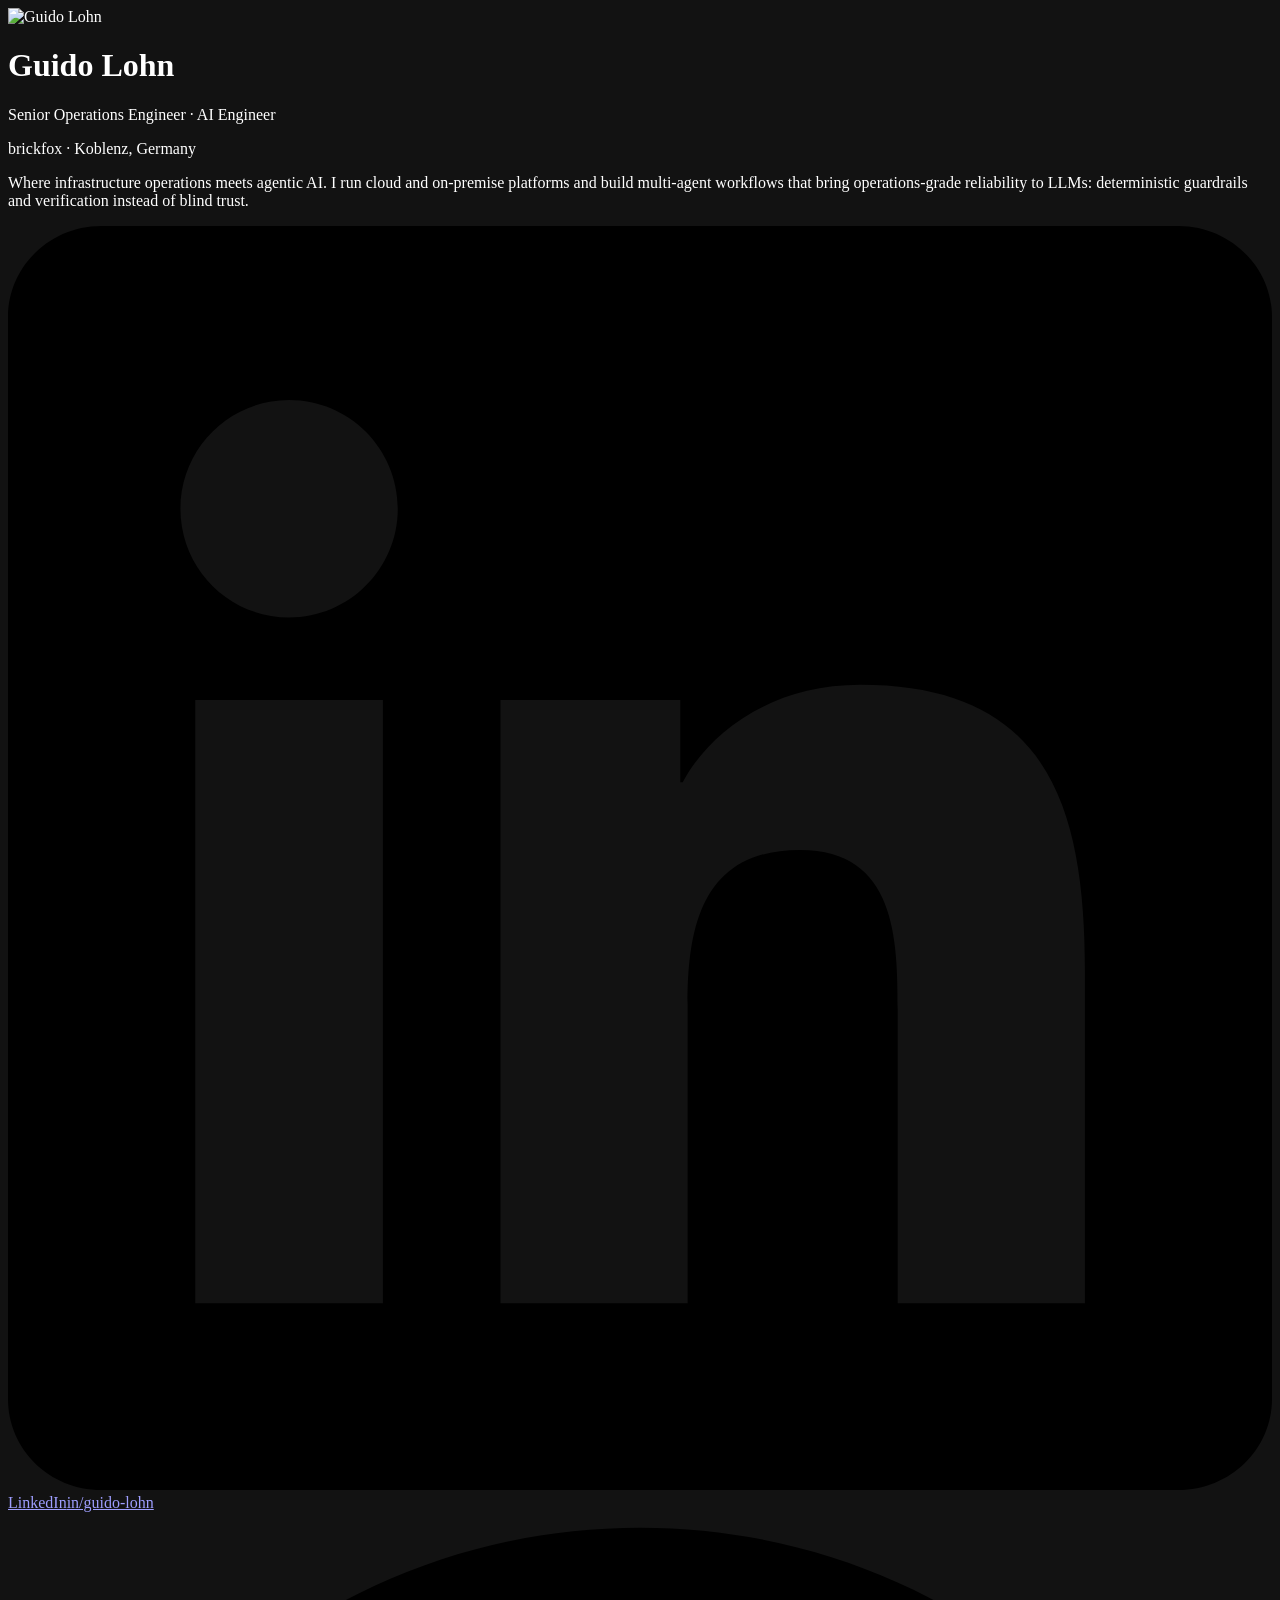
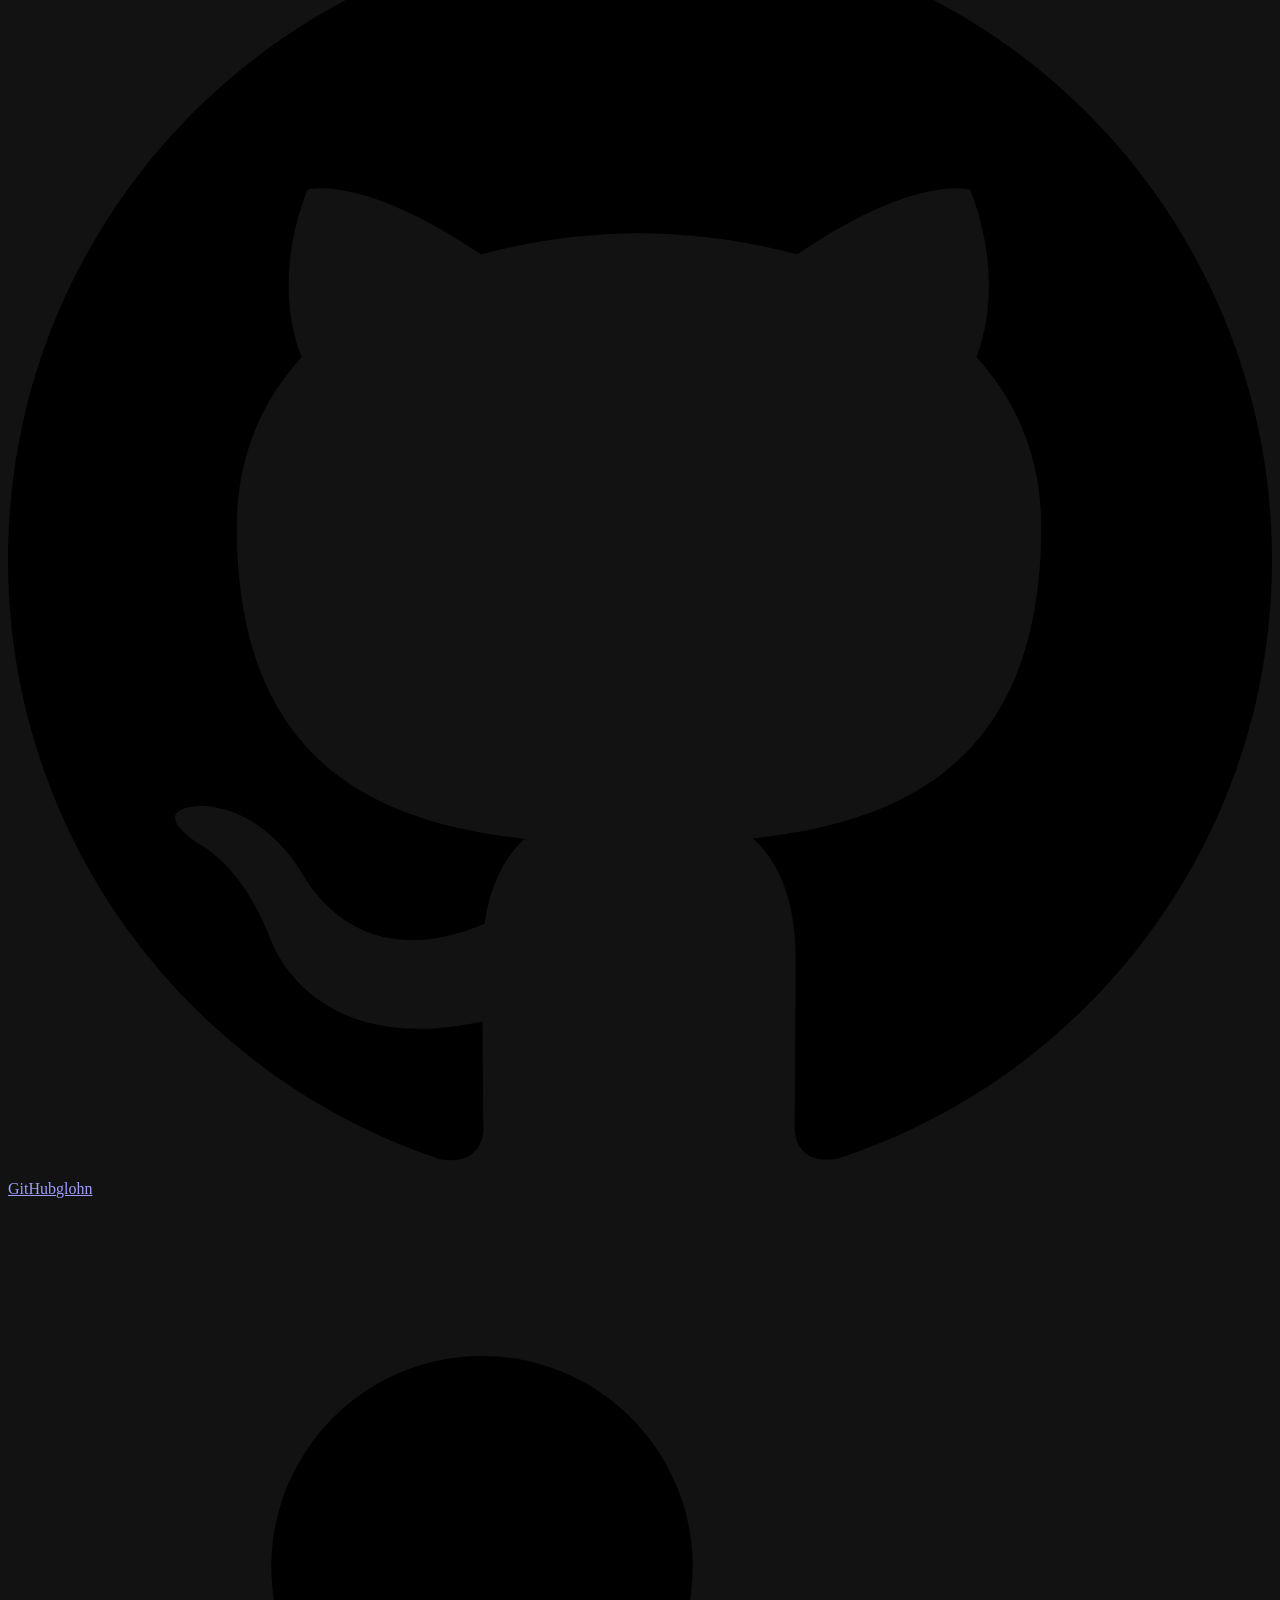
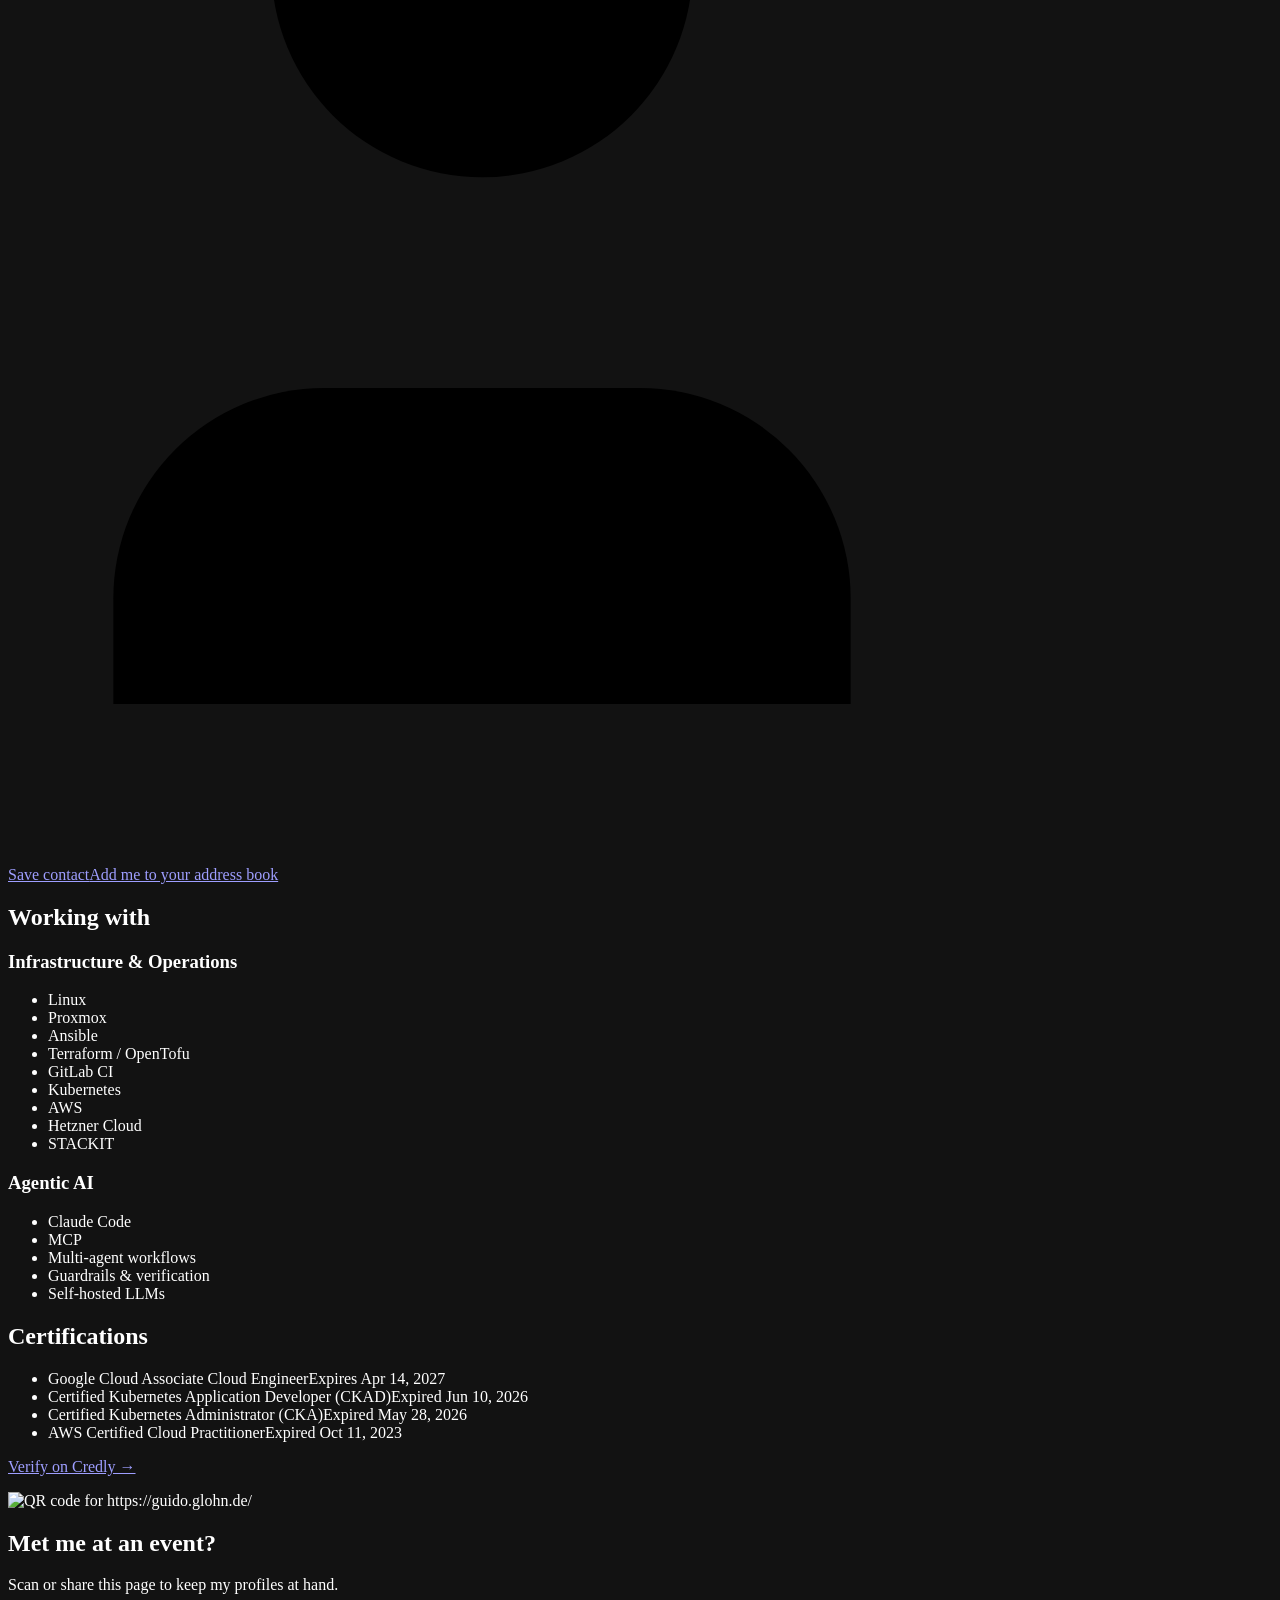
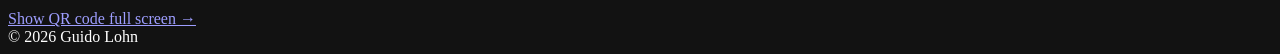
==== site/index.html @ 2ed08987 "Capitalize the 'Infrastructure & Operations' group label" ====
<!DOCTYPE html>
<html lang="en">
<head>
<meta charset="utf-8">
<meta name="viewport" content="width=device-width, initial-scale=1">
<title>Guido Lohn — Senior Operations Engineer · AI Engineer</title>
<meta name="description" content="Guido Lohn, Senior Operations Engineer and AI Engineer at brickfox, Koblenz, Germany. Infrastructure operations meets agentic AI: cloud and on-premise platforms, multi-agent workflows with deterministic guardrails.">
<link rel="canonical" href="https://guido.glohn.de/">
<meta name="color-scheme" content="dark">
<meta name="theme-color" content="#0b0c10">
<meta property="og:type" content="profile">
<meta property="og:url" content="https://guido.glohn.de/">
<meta property="og:title" content="Guido Lohn — Senior Operations Engineer · AI Engineer">
<meta property="og:description" content="Infrastructure operations meets agentic AI. LinkedIn, GitHub and contact card in one place.">
<meta property="og:image" content="https://guido.glohn.de/assets/og-card.png">
<meta property="og:image:width" content="1200">
<meta property="og:image:height" content="630">
<meta name="twitter:card" content="summary_large_image">
<link rel="icon" href="/assets/favicon.svg" type="image/svg+xml">
<link rel="apple-touch-icon" href="/assets/apple-touch-icon.png">
<link rel="stylesheet" href="/assets/site.css">
<script src="/assets/certs.js" defer></script>
<script type="application/ld+json">
{
  "@context": "https://schema.org",
  "@type": "ProfilePage",
  "mainEntity": {
    "@type": "Person",
    "@id": "https://guido.glohn.de/#person",
    "name": "Guido Lohn",
    "url": "https://guido.glohn.de/",
    "image": "https://guido.glohn.de/assets/profile.jpg",
    "jobTitle": ["Senior Operations Engineer", "AI Engineer"],
    "worksFor": { "@type": "Organization", "name": "brickfox", "legalName": "brickfox GmbH" },
    "homeLocation": { "@type": "Place", "name": "Koblenz, Germany" },
    "knowsAbout": ["Linux", "Proxmox", "Ansible", "Terraform", "OpenTofu", "GitLab CI", "Kubernetes", "AWS", "Hetzner Cloud", "STACKIT", "Claude Code", "Model Context Protocol", "Multi-agent workflows", "LLM guardrails and verification", "Self-hosted LLMs"],
    "sameAs": [
      "https://www.linkedin.com/in/guido-lohn",
      "https://github.com/glohn",
      "https://www.credly.com/users/guido-lohn"
    ]
  }
}
</script>
</head>
<body>
<main>
  <header class="intro">
    <img class="avatar" src="/assets/profile.jpg" alt="Guido Lohn" width="112" height="112">
    <h1>Guido Lohn</h1>
    <p class="role"><span>Senior Operations Engineer</span> · <span>AI Engineer</span></p>
    <p class="place">brickfox · Koblenz, Germany</p>
    <p class="pitch">Where infrastructure operations meets agentic AI. I run cloud and on-premise platforms and build multi-agent workflows that bring operations-grade reliability to LLMs: deterministic guardrails and verification instead of blind trust.</p>
  </header>

  <nav class="links" aria-label="Profiles and contact">
    <a class="link linkedin" href="https://www.linkedin.com/in/guido-lohn">
      <svg class="icon icon-brand" viewBox="0 0 24 24" aria-hidden="true"><path d="M20.447 20.452h-3.554v-5.569c0-1.328-.027-3.037-1.852-3.037-1.853 0-2.136 1.445-2.136 2.939v5.667H9.351V9h3.414v1.561h.046c.477-.9 1.637-1.85 3.37-1.85 3.601 0 4.267 2.37 4.267 5.455v6.286zM5.337 7.433c-1.144 0-2.063-.926-2.063-2.065 0-1.138.92-2.063 2.063-2.063 1.14 0 2.064.925 2.064 2.063 0 1.139-.925 2.065-2.064 2.065zm1.782 13.019H3.555V9h3.564v11.452zM22.225 0H1.771C.792 0 0 .774 0 1.729v20.542C0 23.227.792 24 1.771 24h20.451C23.2 24 24 23.227 24 22.271V1.729C24 .774 23.2 0 22.222 0h.003z"/></svg>
      <span><span class="label">LinkedIn</span><span class="sub">in/guido-lohn</span></span>
    </a>
    <a class="link github" href="https://github.com/glohn">
      <svg class="icon icon-brand" viewBox="0 0 24 24" aria-hidden="true"><path d="M12 .297c-6.63 0-12 5.373-12 12 0 5.303 3.438 9.8 8.205 11.385.6.113.82-.258.82-.577 0-.285-.01-1.04-.015-2.04-3.338.724-4.042-1.61-4.042-1.61C4.422 18.07 3.633 17.7 3.633 17.7c-1.087-.744.084-.729.084-.729 1.205.084 1.838 1.236 1.838 1.236 1.07 1.835 2.809 1.305 3.495.998.108-.776.417-1.305.76-1.605-2.665-.3-5.466-1.332-5.466-5.93 0-1.31.465-2.38 1.235-3.22-.135-.303-.54-1.523.105-3.176 0 0 1.005-.322 3.3 1.23.96-.267 1.98-.399 3-.405 1.02.006 2.04.138 3 .405 2.28-1.552 3.285-1.23 3.285-1.23.645 1.653.24 2.873.12 3.176.765.84 1.23 1.91 1.23 3.22 0 4.61-2.805 5.625-5.475 5.92.42.36.81 1.096.81 2.22 0 1.606-.015 2.896-.015 3.286 0 .315.21.69.825.57C20.565 22.092 24 17.592 24 12.297c0-6.627-5.373-12-12-12"/></svg>
      <span><span class="label">GitHub</span><span class="sub">glohn</span></span>
    </a>
    <a class="link primary" href="/guido-lohn.vcf">
      <svg class="icon icon-line" viewBox="0 0 24 24" aria-hidden="true"><path d="M16 21v-2a4 4 0 0 0-4-4H6a4 4 0 0 0-4 4v2"/><circle cx="9" cy="7" r="4"/><path d="M19 8v6M22 11h-6"/></svg>
      <span><span class="label">Save contact</span><span class="sub">Add me to your address book</span></span>
    </a>
  </nav>

  <section aria-labelledby="stack">
    <h2 id="stack">Working with</h2>
    <h3 class="group">Infrastructure &amp; Operations</h3>
    <ul class="chips">
      <li>Linux</li><li>Proxmox</li><li>Ansible</li><li>Terraform / OpenTofu</li><li>GitLab CI</li><li>Kubernetes</li><li>AWS</li><li>Hetzner Cloud</li><li>STACKIT</li>
    </ul>
    <h3 class="group">Agentic AI</h3>
    <ul class="chips">
      <li>Claude Code</li><li>MCP</li><li>Multi-agent workflows</li><li>Guardrails &amp; verification</li><li>Self-hosted LLMs</li>
    </ul>
  </section>

  <section aria-labelledby="certs">
    <h2 id="certs">Certifications</h2>
    <ul class="certs">
      <li><span>Google Cloud Associate Cloud Engineer</span><span class="when valid">Expires <time datetime="2027-04-14">Apr 14, 2027</time></span></li>
      <li><span>Certified Kubernetes Application Developer (CKAD)</span><span class="when">Expired <time datetime="2026-06-10">Jun 10, 2026</time></span></li>
      <li><span>Certified Kubernetes Administrator (CKA)</span><span class="when">Expired <time datetime="2026-05-28">May 28, 2026</time></span></li>
      <li><span>AWS Certified Cloud Practitioner</span><span class="when">Expired <time datetime="2023-10-11">Oct 11, 2023</time></span></li>
    </ul>
    <p class="verify"><a href="https://www.credly.com/users/guido-lohn">Verify on Credly →</a></p>
  </section>

  <section class="share" aria-labelledby="share">
    <img src="/assets/qr.svg" alt="QR code for https://guido.glohn.de/" width="112" height="112">
    <div>
      <h2 id="share">Met me at an event?</h2>
      <p>Scan or share this page to keep my profiles at hand.</p>
      <a href="/qr/">Show QR code full screen →</a>
    </div>
  </section>
</main>

<footer>© 2026 Guido Lohn</footer>
</body>
</html>
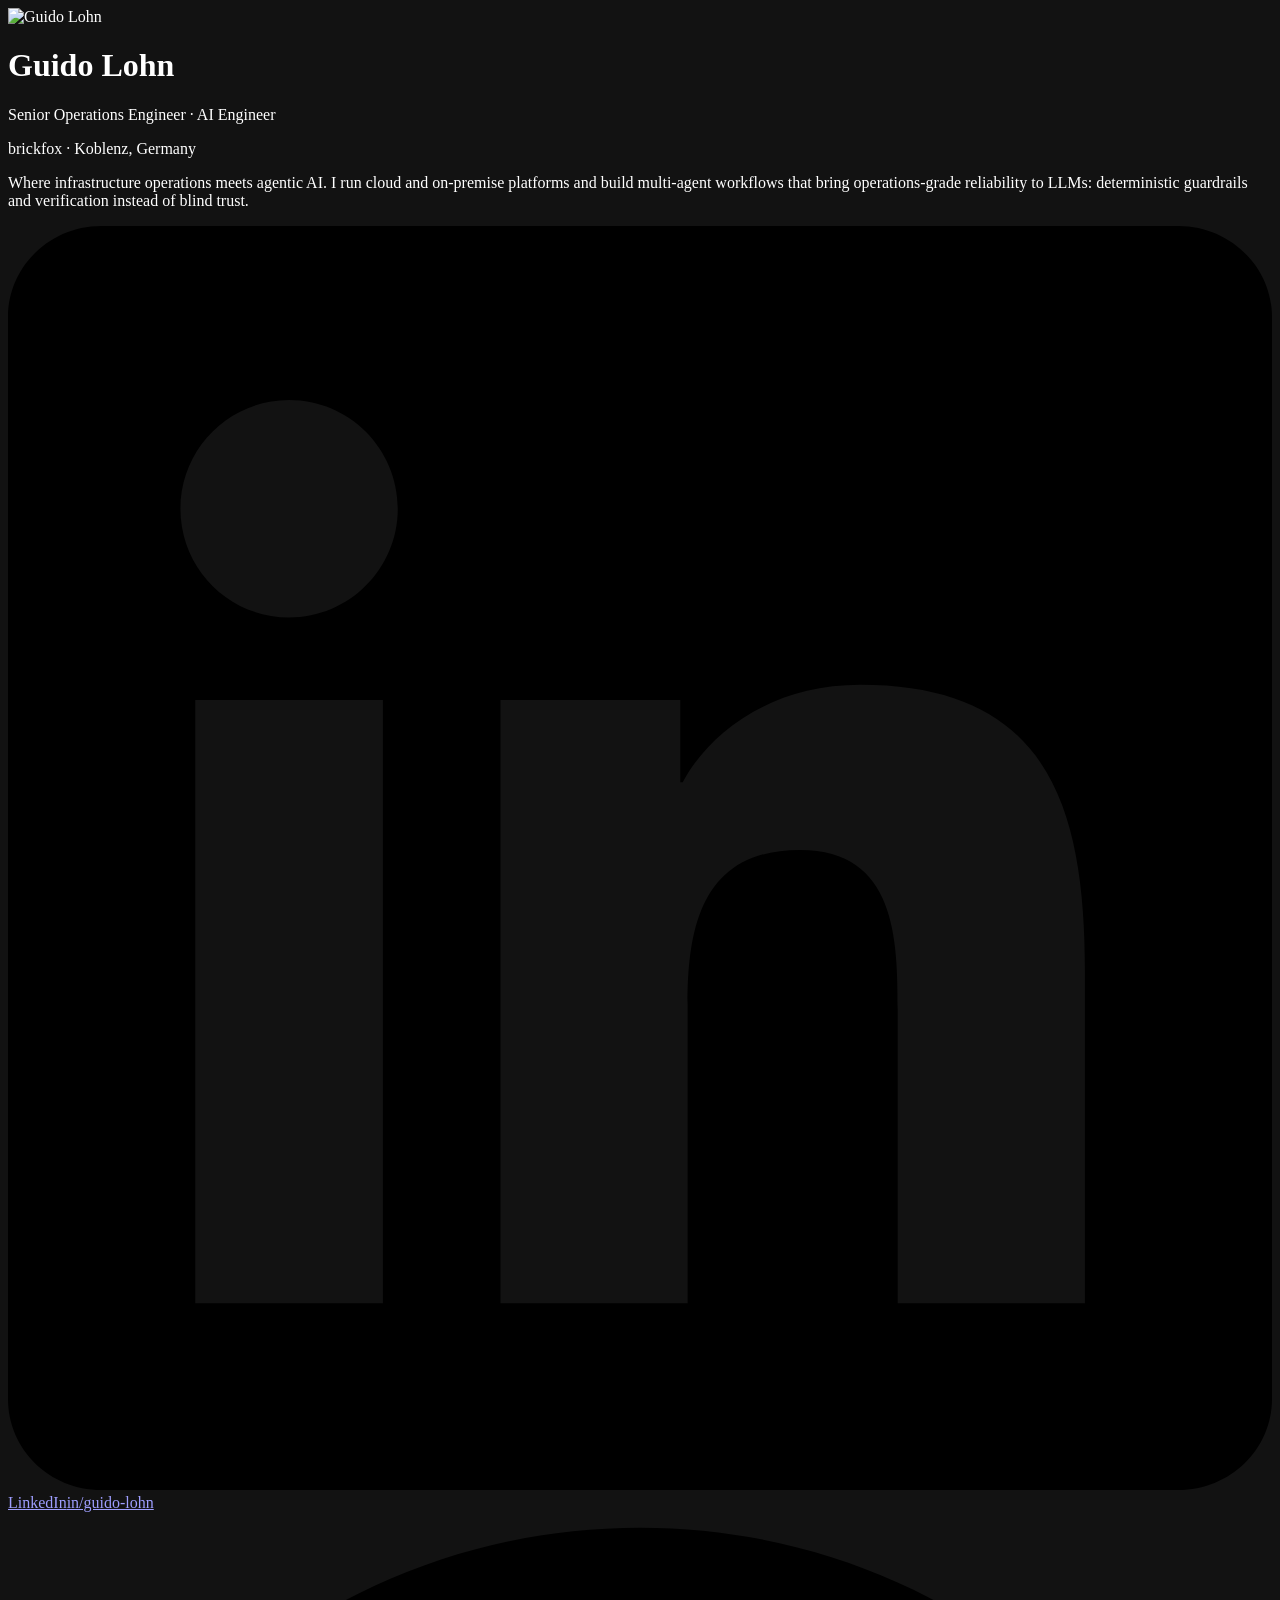
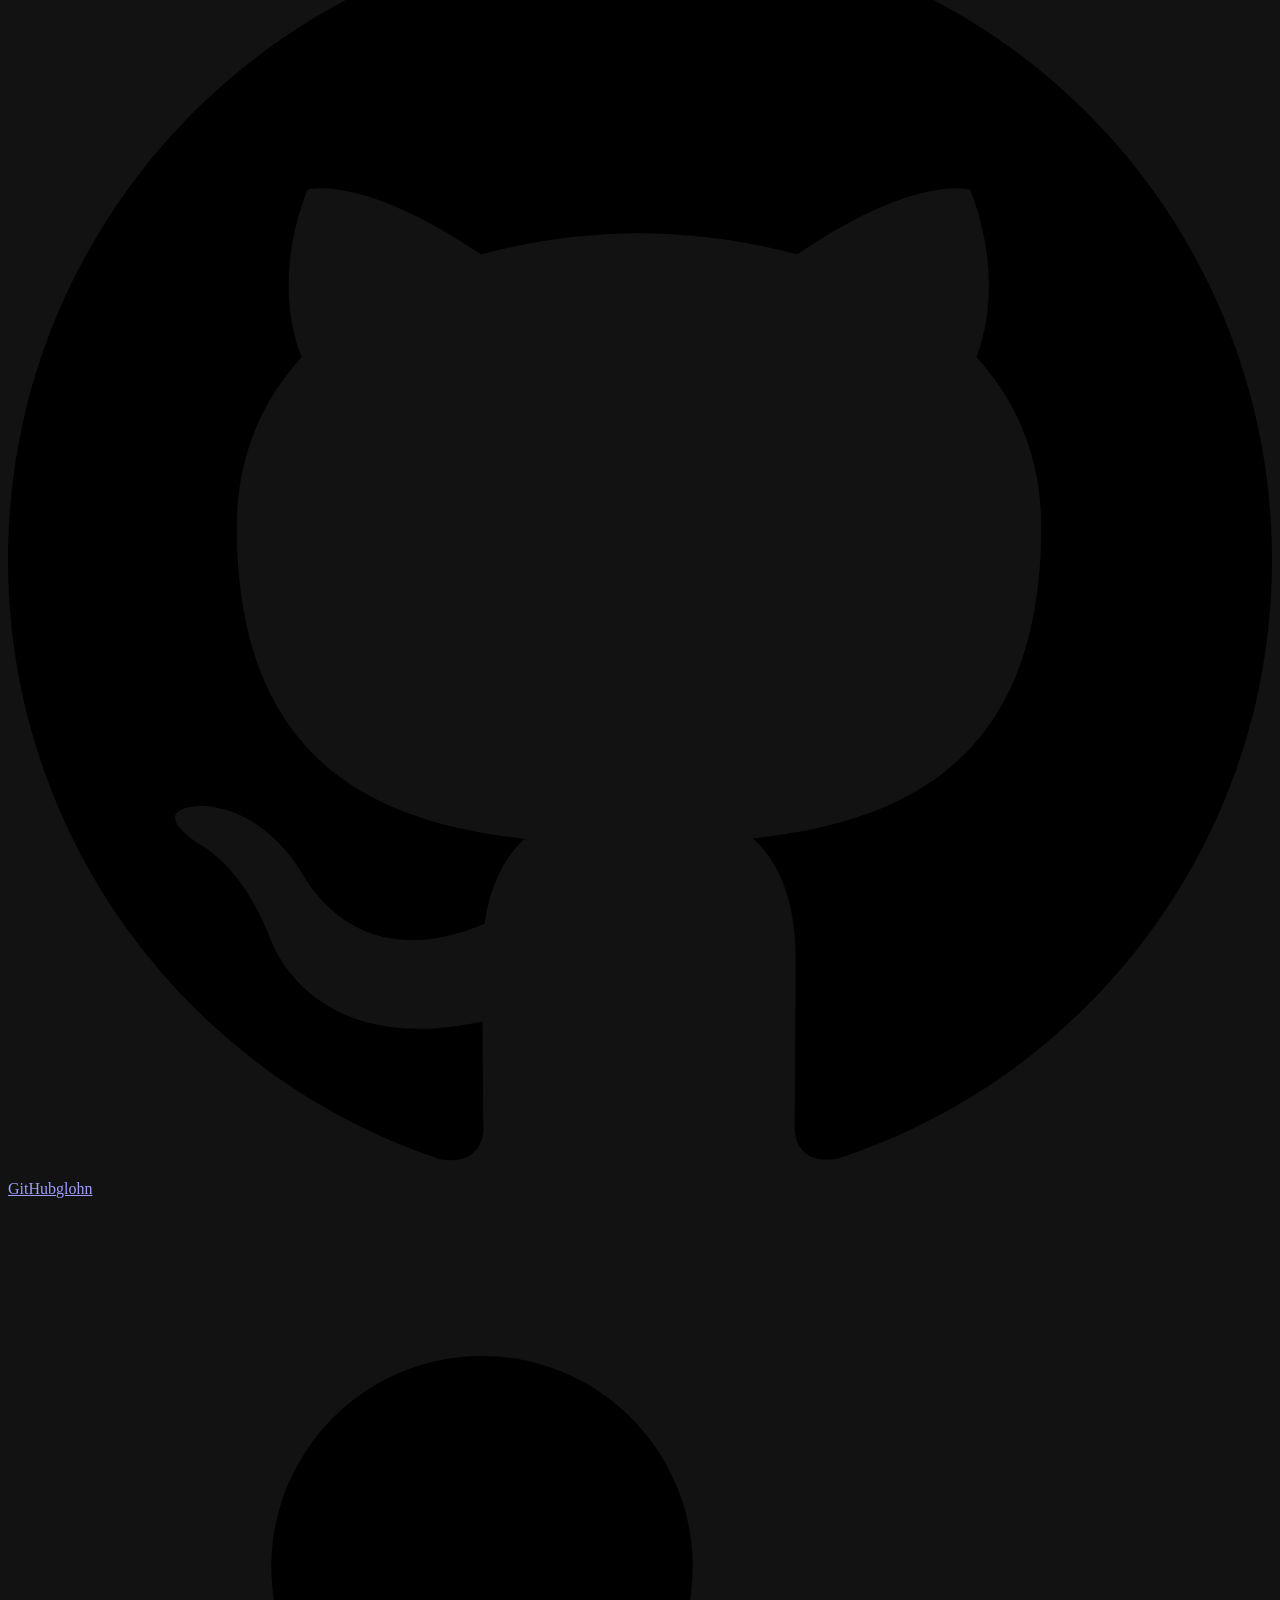
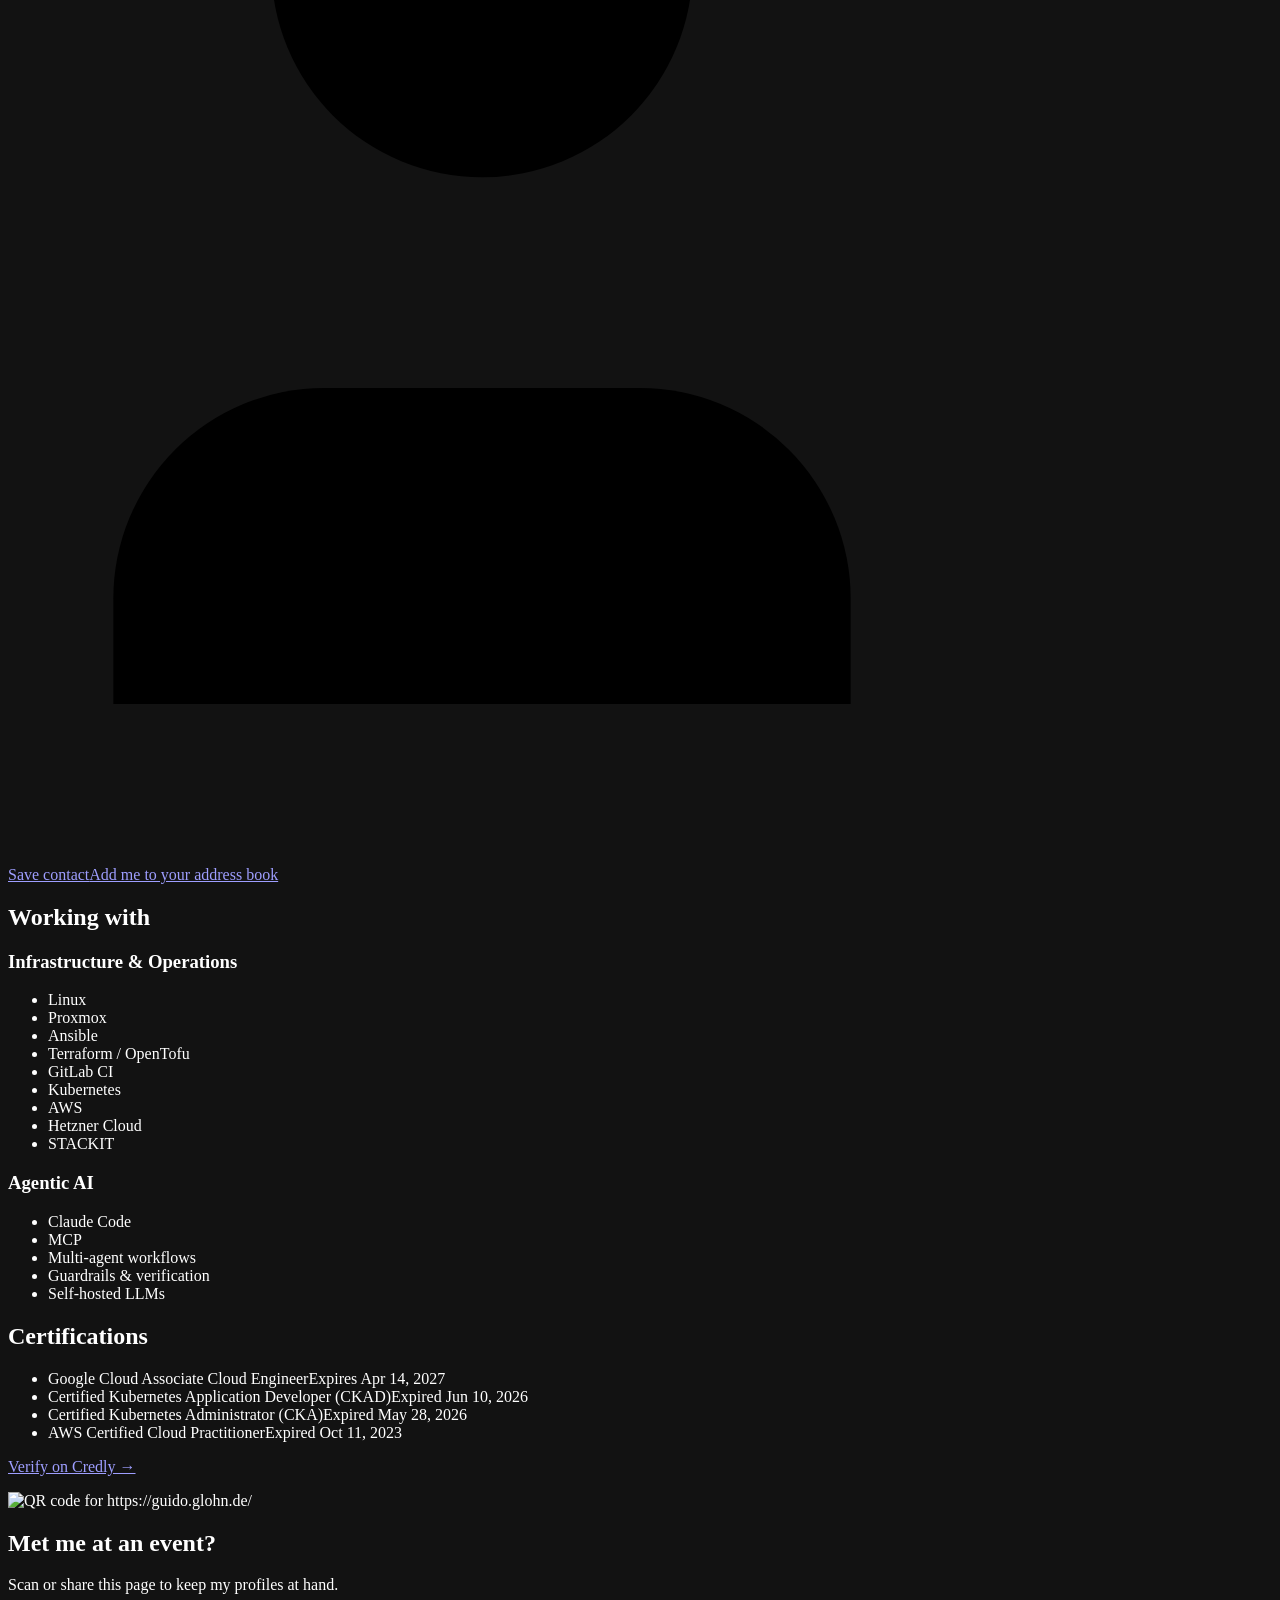
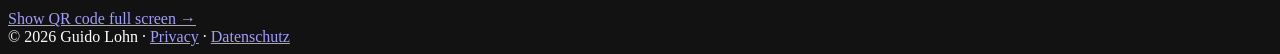
==== commit 043bbedb: "Add privacy policy (German and English), official title in vCard and JSON-LD" ====
--- a/site/index.html
+++ b/site/index.html
@@ -4,7 +4,7 @@
 <meta charset="utf-8">
 <meta name="viewport" content="width=device-width, initial-scale=1">
 <title>Guido Lohn — Senior Operations Engineer · AI Engineer</title>
-<meta name="description" content="Guido Lohn, Senior Operations Engineer and AI Engineer at brickfox, Koblenz, Germany. Infrastructure operations meets agentic AI: cloud and on-premise platforms, multi-agent workflows with deterministic guardrails.">
+<meta name="description" content="Guido Lohn, Senior Operations Engineer at brickfox and AI Engineer, Koblenz, Germany. Infrastructure operations meets agentic AI: cloud and on-premise platforms, multi-agent workflows with deterministic guardrails.">
 <link rel="canonical" href="https://guido.glohn.de/">
 <meta name="color-scheme" content="dark">
 <meta name="theme-color" content="#0b0c10">
@@ -30,7 +30,7 @@
     "name": "Guido Lohn",
     "url": "https://guido.glohn.de/",
     "image": "https://guido.glohn.de/assets/profile.jpg",
-    "jobTitle": ["Senior Operations Engineer", "AI Engineer"],
+    "jobTitle": "Senior Operations Engineer",
     "worksFor": { "@type": "Organization", "name": "brickfox", "legalName": "brickfox GmbH" },
     "homeLocation": { "@type": "Place", "name": "Koblenz, Germany" },
     "knowsAbout": ["Linux", "Proxmox", "Ansible", "Terraform", "OpenTofu", "GitLab CI", "Kubernetes", "AWS", "Hetzner Cloud", "STACKIT", "Claude Code", "Model Context Protocol", "Multi-agent workflows", "LLM guardrails and verification", "Self-hosted LLMs"],
@@ -101,6 +101,6 @@
   </section>
 </main>
 
-<footer>© 2026 Guido Lohn</footer>
+<footer>© 2026 Guido Lohn · <a href="/privacy/">Privacy</a> · <a href="/datenschutz/" lang="de">Datenschutz</a></footer>
 </body>
 </html>
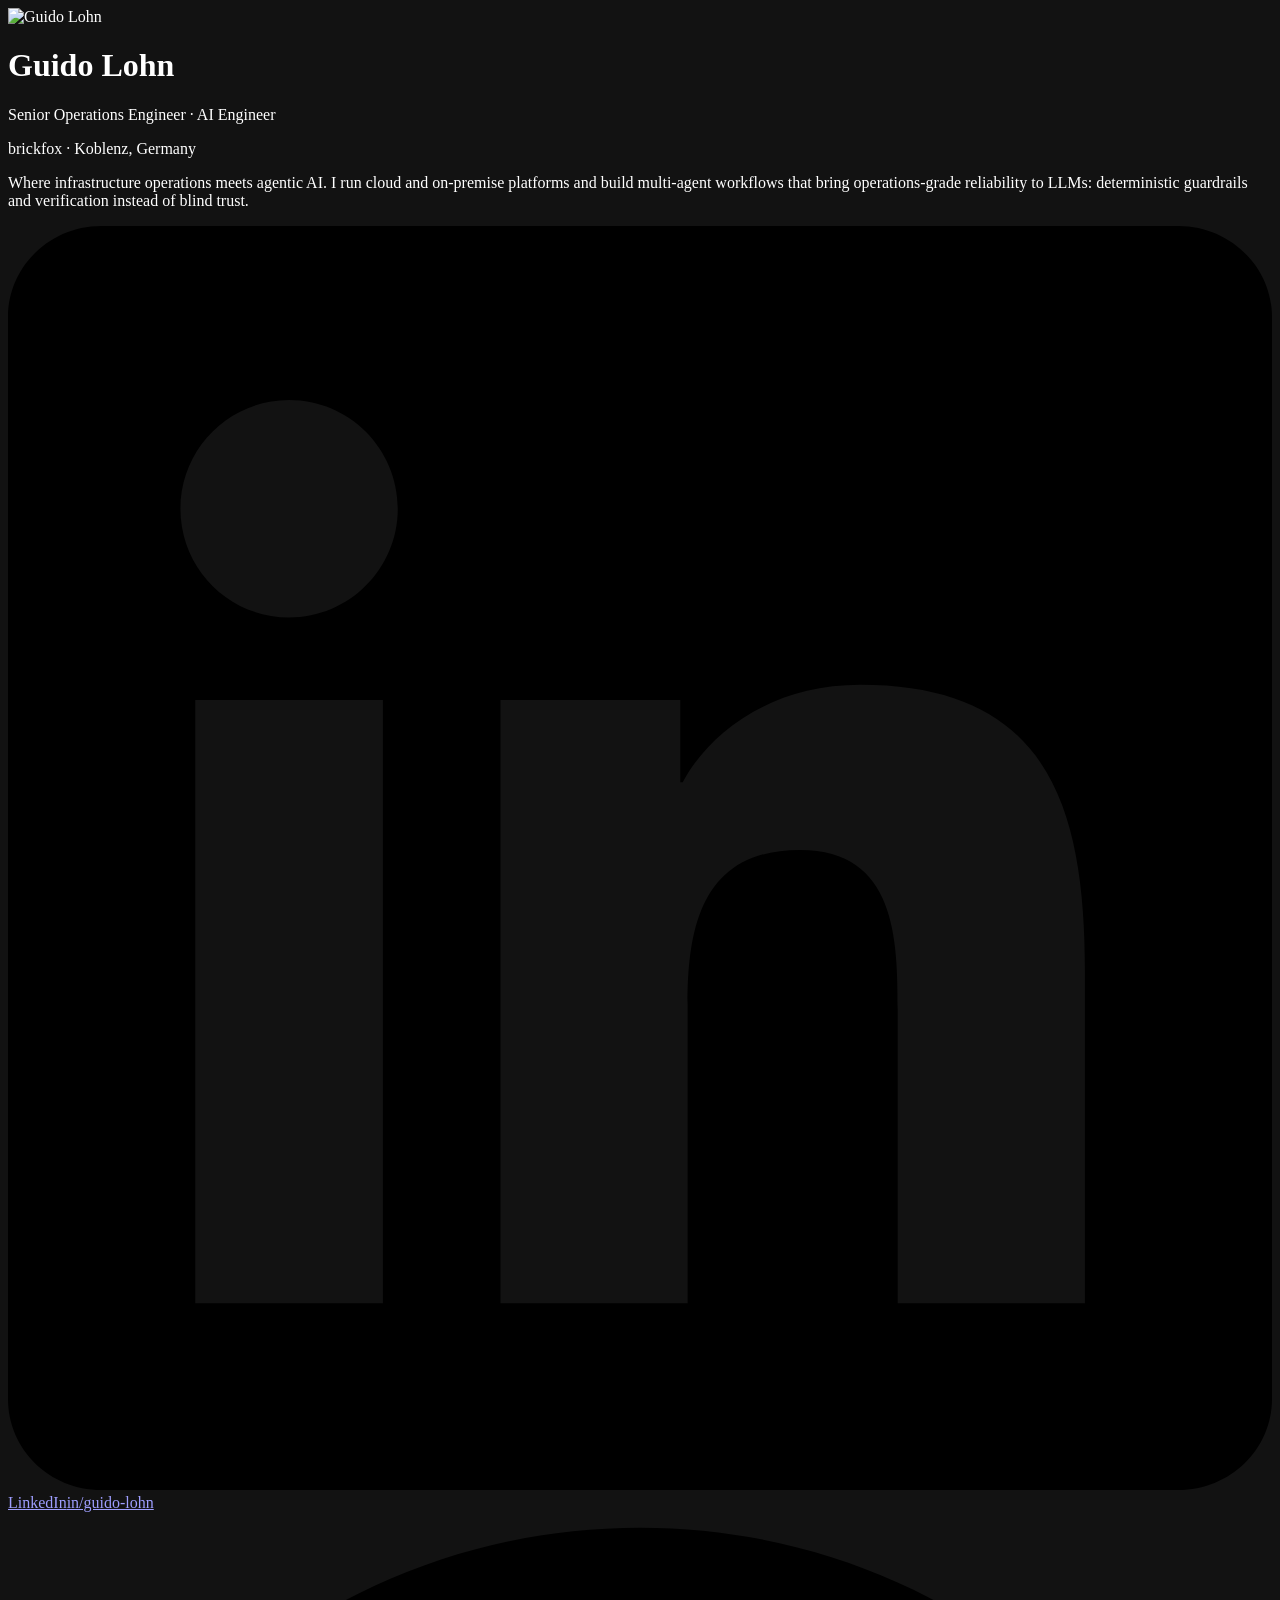
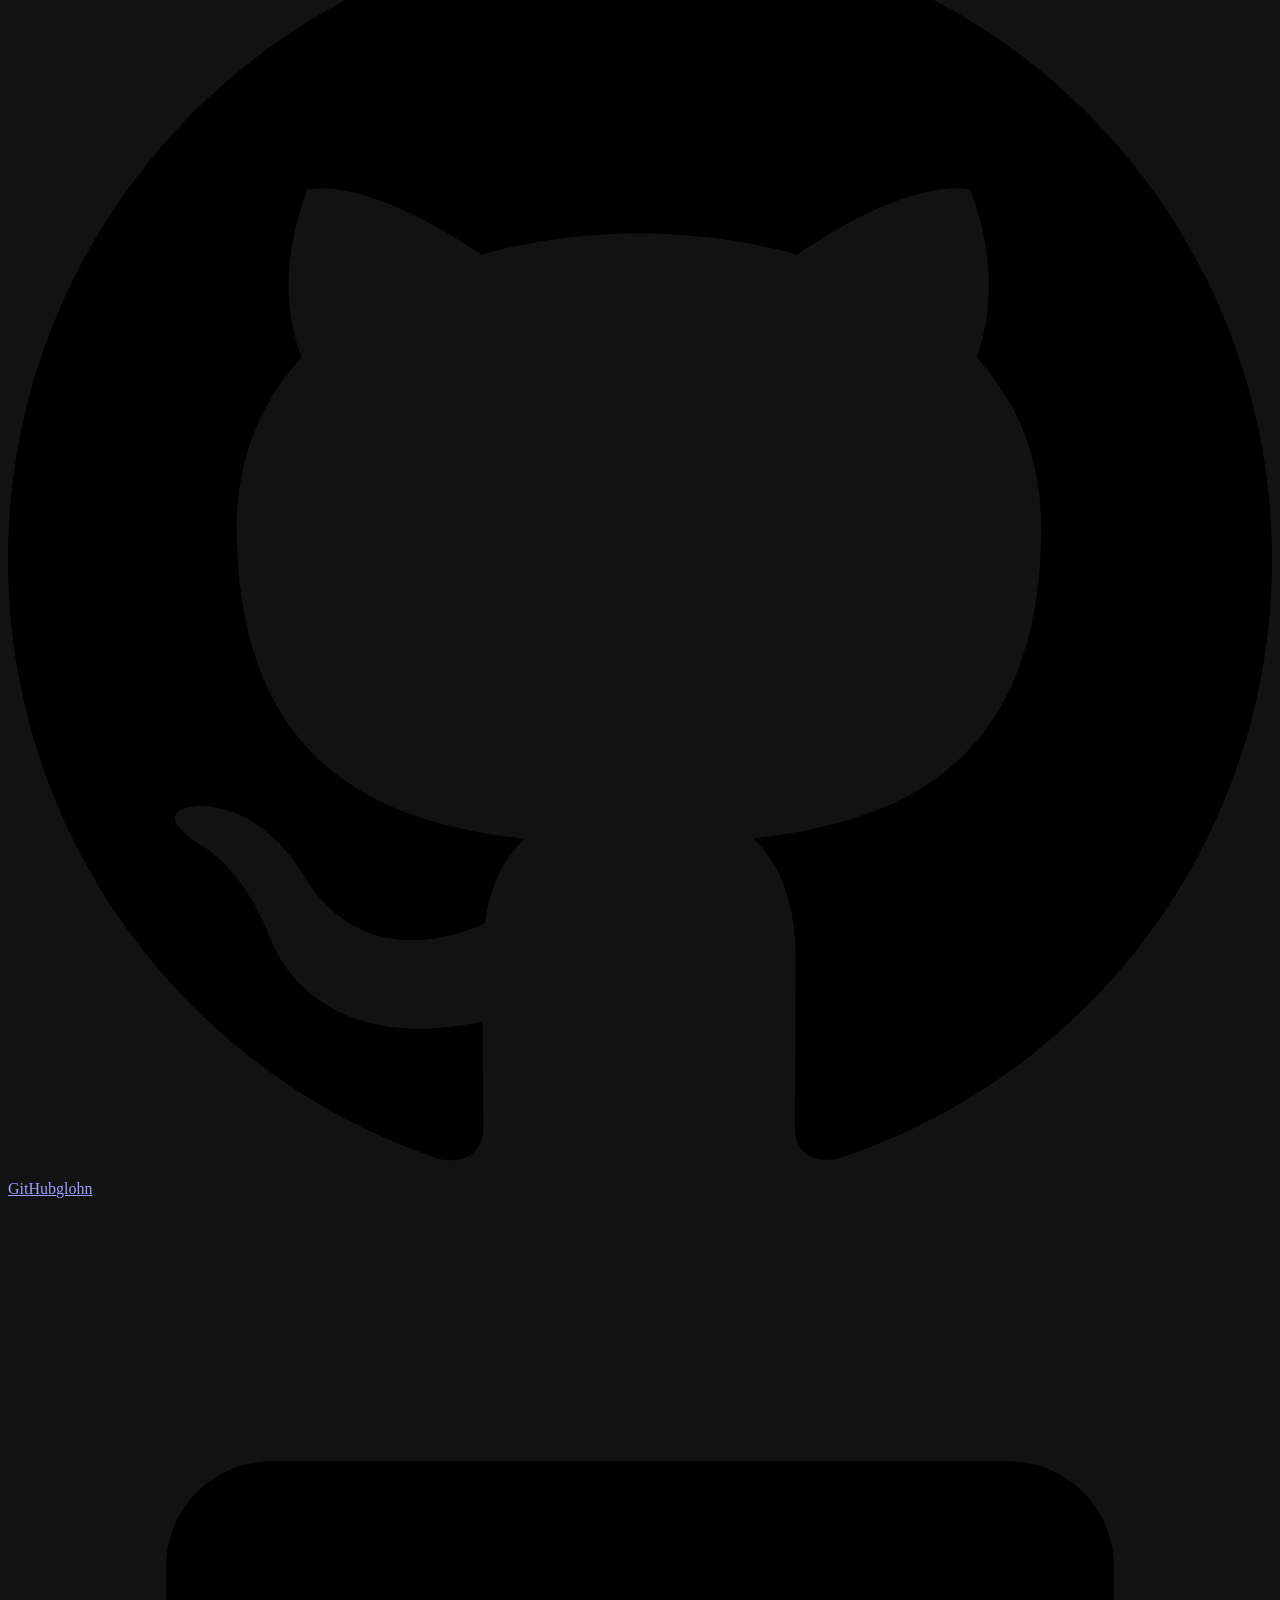
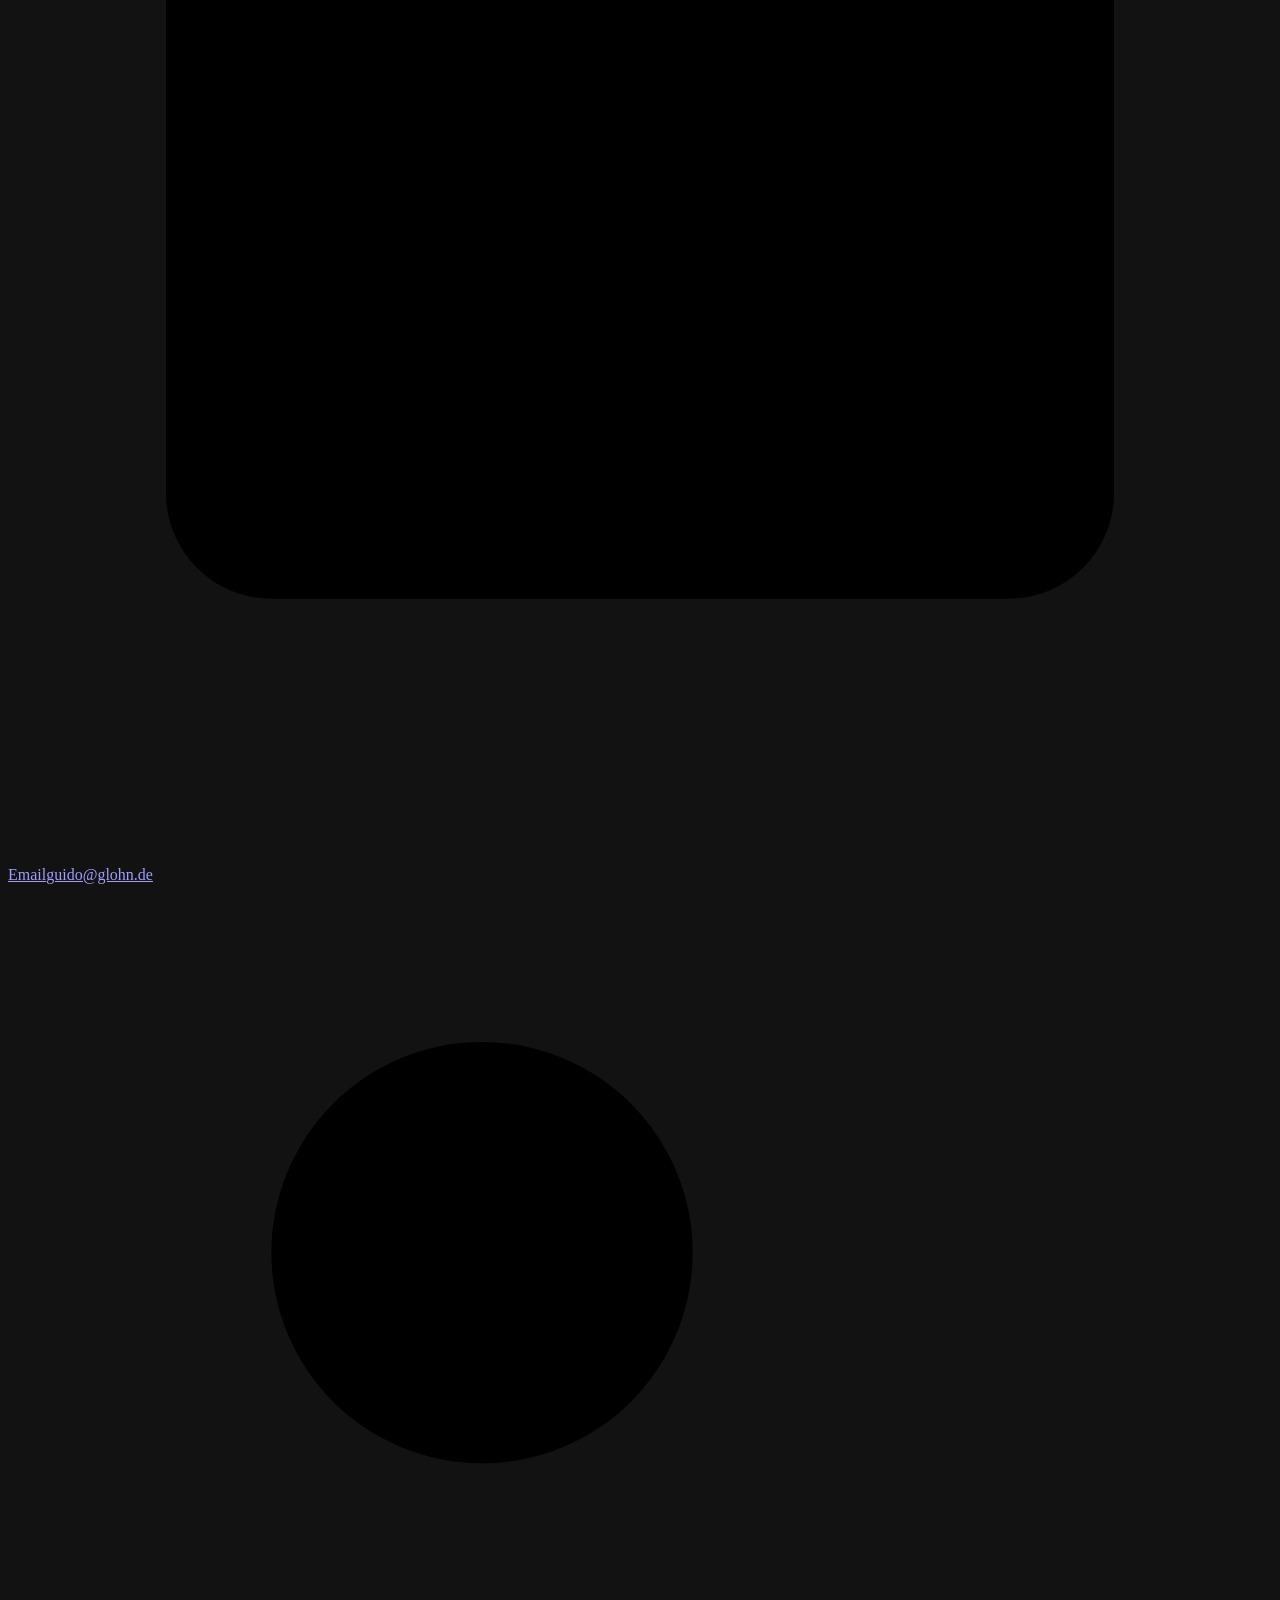
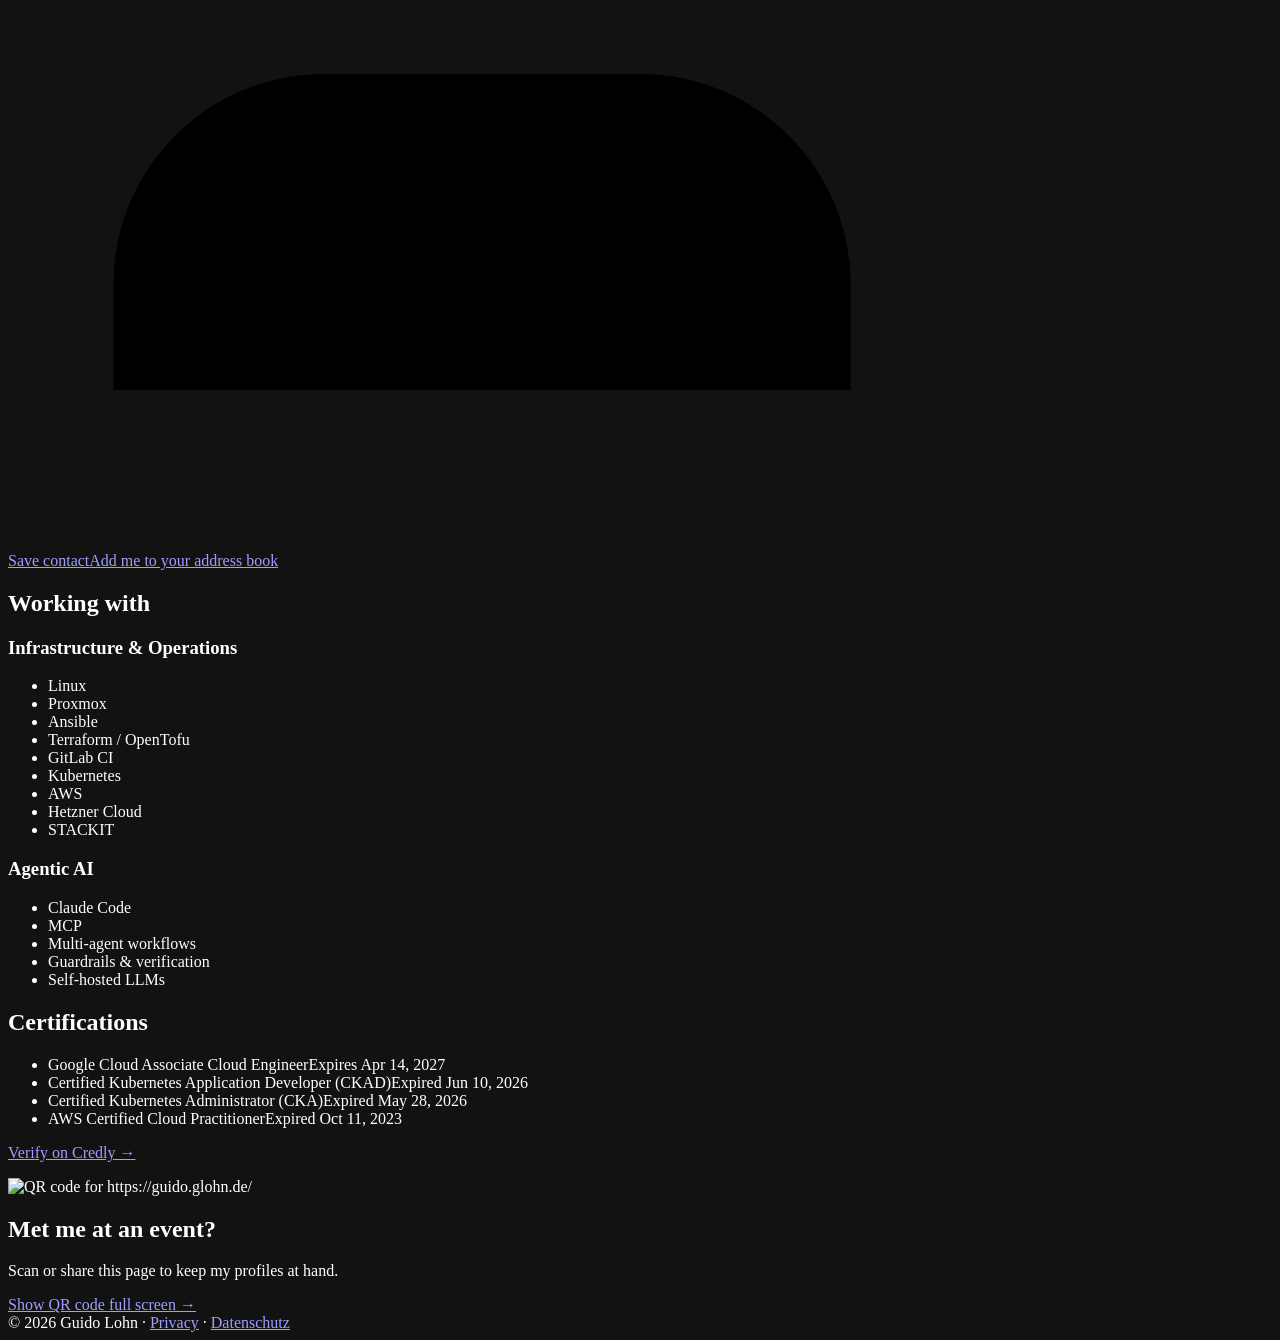
==== commit 594a462a: "Add email address guido@glohn.de: link on the page, vCard EMAIL, JSON-LD kontakt@glohn.de remains th" ====
--- a/site/index.html
+++ b/site/index.html
@@ -33,6 +33,7 @@
     "jobTitle": "Senior Operations Engineer",
     "worksFor": { "@type": "Organization", "name": "brickfox", "legalName": "brickfox GmbH" },
     "homeLocation": { "@type": "Place", "name": "Koblenz, Germany" },
+    "email": "guido@glohn.de",
     "knowsAbout": ["Linux", "Proxmox", "Ansible", "Terraform", "OpenTofu", "GitLab CI", "Kubernetes", "AWS", "Hetzner Cloud", "STACKIT", "Claude Code", "Model Context Protocol", "Multi-agent workflows", "LLM guardrails and verification", "Self-hosted LLMs"],
     "sameAs": [
       "https://www.linkedin.com/in/guido-lohn",
@@ -61,6 +62,10 @@
     <a class="link github" href="https://github.com/glohn">
       <svg class="icon icon-brand" viewBox="0 0 24 24" aria-hidden="true"><path d="M12 .297c-6.63 0-12 5.373-12 12 0 5.303 3.438 9.8 8.205 11.385.6.113.82-.258.82-.577 0-.285-.01-1.04-.015-2.04-3.338.724-4.042-1.61-4.042-1.61C4.422 18.07 3.633 17.7 3.633 17.7c-1.087-.744.084-.729.084-.729 1.205.084 1.838 1.236 1.838 1.236 1.07 1.835 2.809 1.305 3.495.998.108-.776.417-1.305.76-1.605-2.665-.3-5.466-1.332-5.466-5.93 0-1.31.465-2.38 1.235-3.22-.135-.303-.54-1.523.105-3.176 0 0 1.005-.322 3.3 1.23.96-.267 1.98-.399 3-.405 1.02.006 2.04.138 3 .405 2.28-1.552 3.285-1.23 3.285-1.23.645 1.653.24 2.873.12 3.176.765.84 1.23 1.91 1.23 3.22 0 4.61-2.805 5.625-5.475 5.92.42.36.81 1.096.81 2.22 0 1.606-.015 2.896-.015 3.286 0 .315.21.69.825.57C20.565 22.092 24 17.592 24 12.297c0-6.627-5.373-12-12-12"/></svg>
       <span><span class="label">GitHub</span><span class="sub">glohn</span></span>
+    </a>
+    <a class="link email" href="mailto:guido@glohn.de">
+      <svg class="icon icon-line" viewBox="0 0 24 24" aria-hidden="true"><rect x="3" y="5" width="18" height="14" rx="2"/><path d="m3 7 9 6 9-6"/></svg>
+      <span><span class="label">Email</span><span class="sub">guido@glohn.de</span></span>
     </a>
     <a class="link primary" href="/guido-lohn.vcf">
       <svg class="icon icon-line" viewBox="0 0 24 24" aria-hidden="true"><path d="M16 21v-2a4 4 0 0 0-4-4H6a4 4 0 0 0-4 4v2"/><circle cx="9" cy="7" r="4"/><path d="M19 8v6M22 11h-6"/></svg>
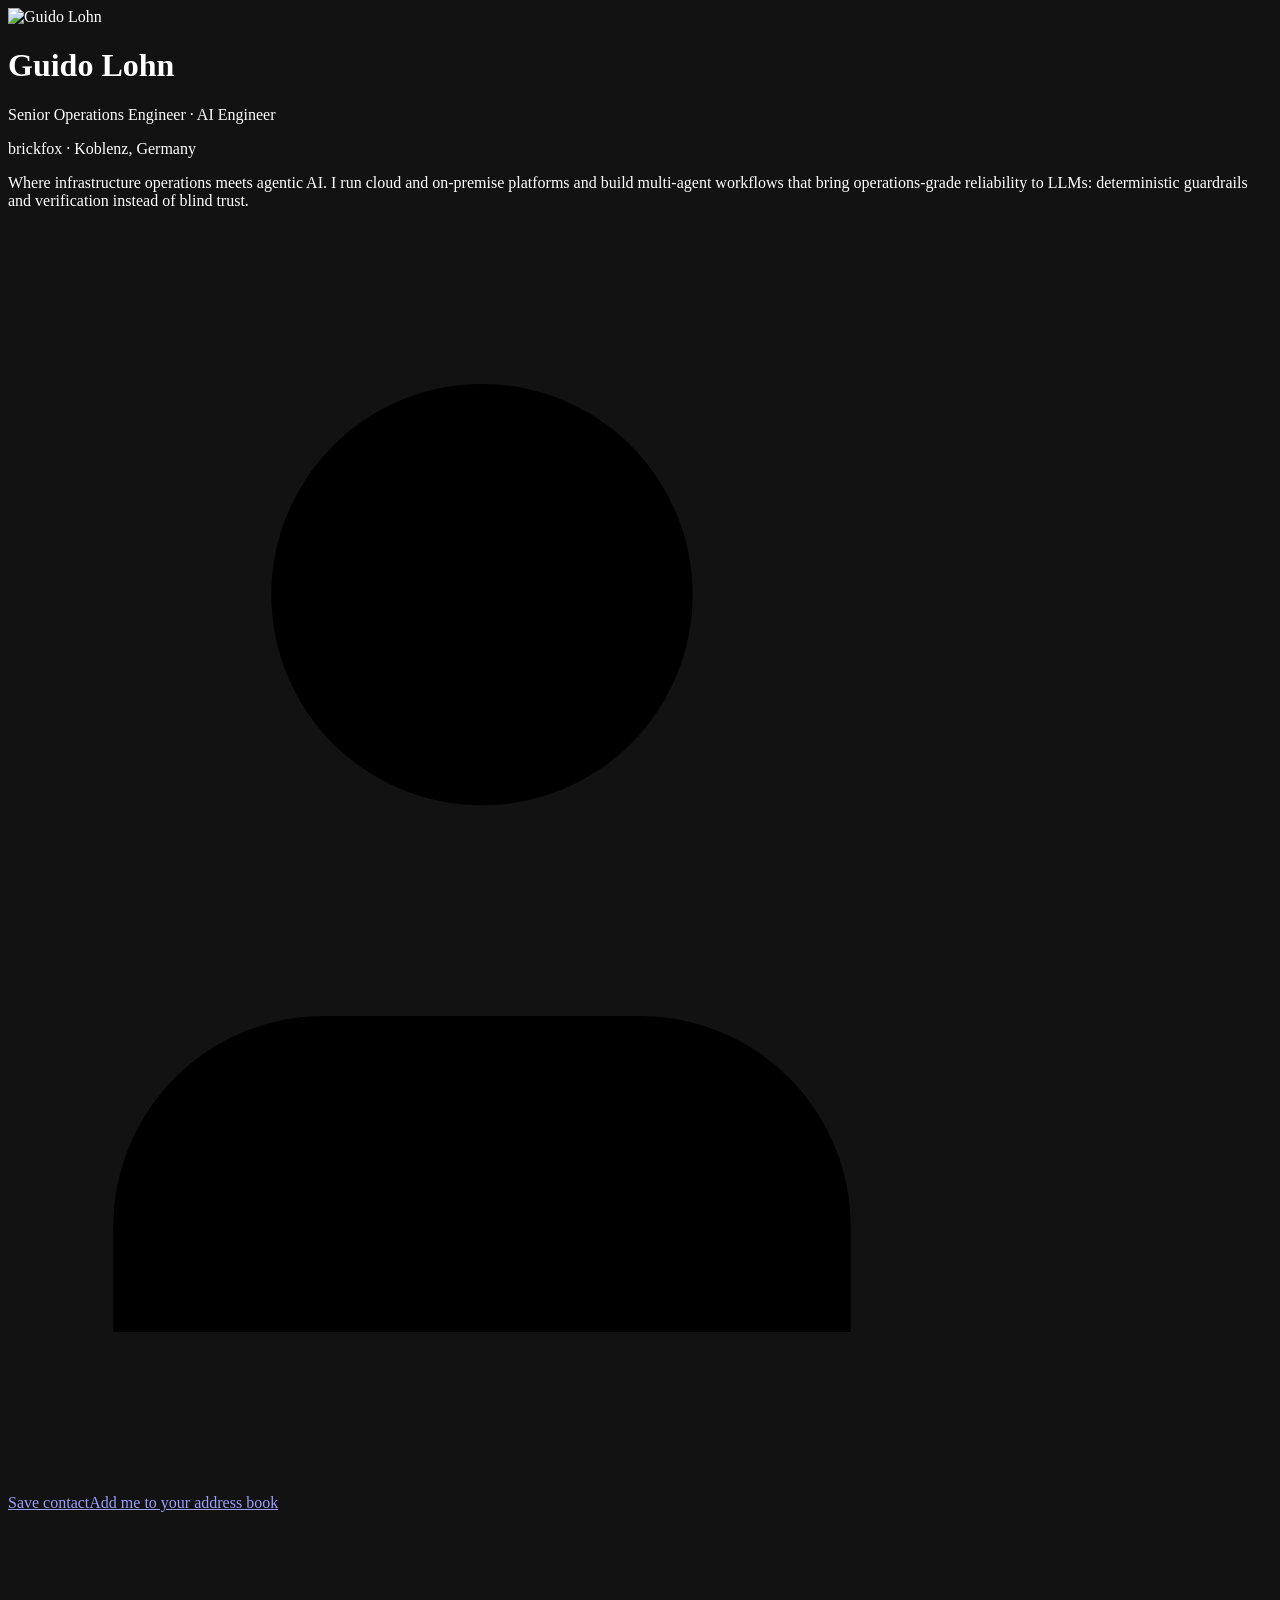
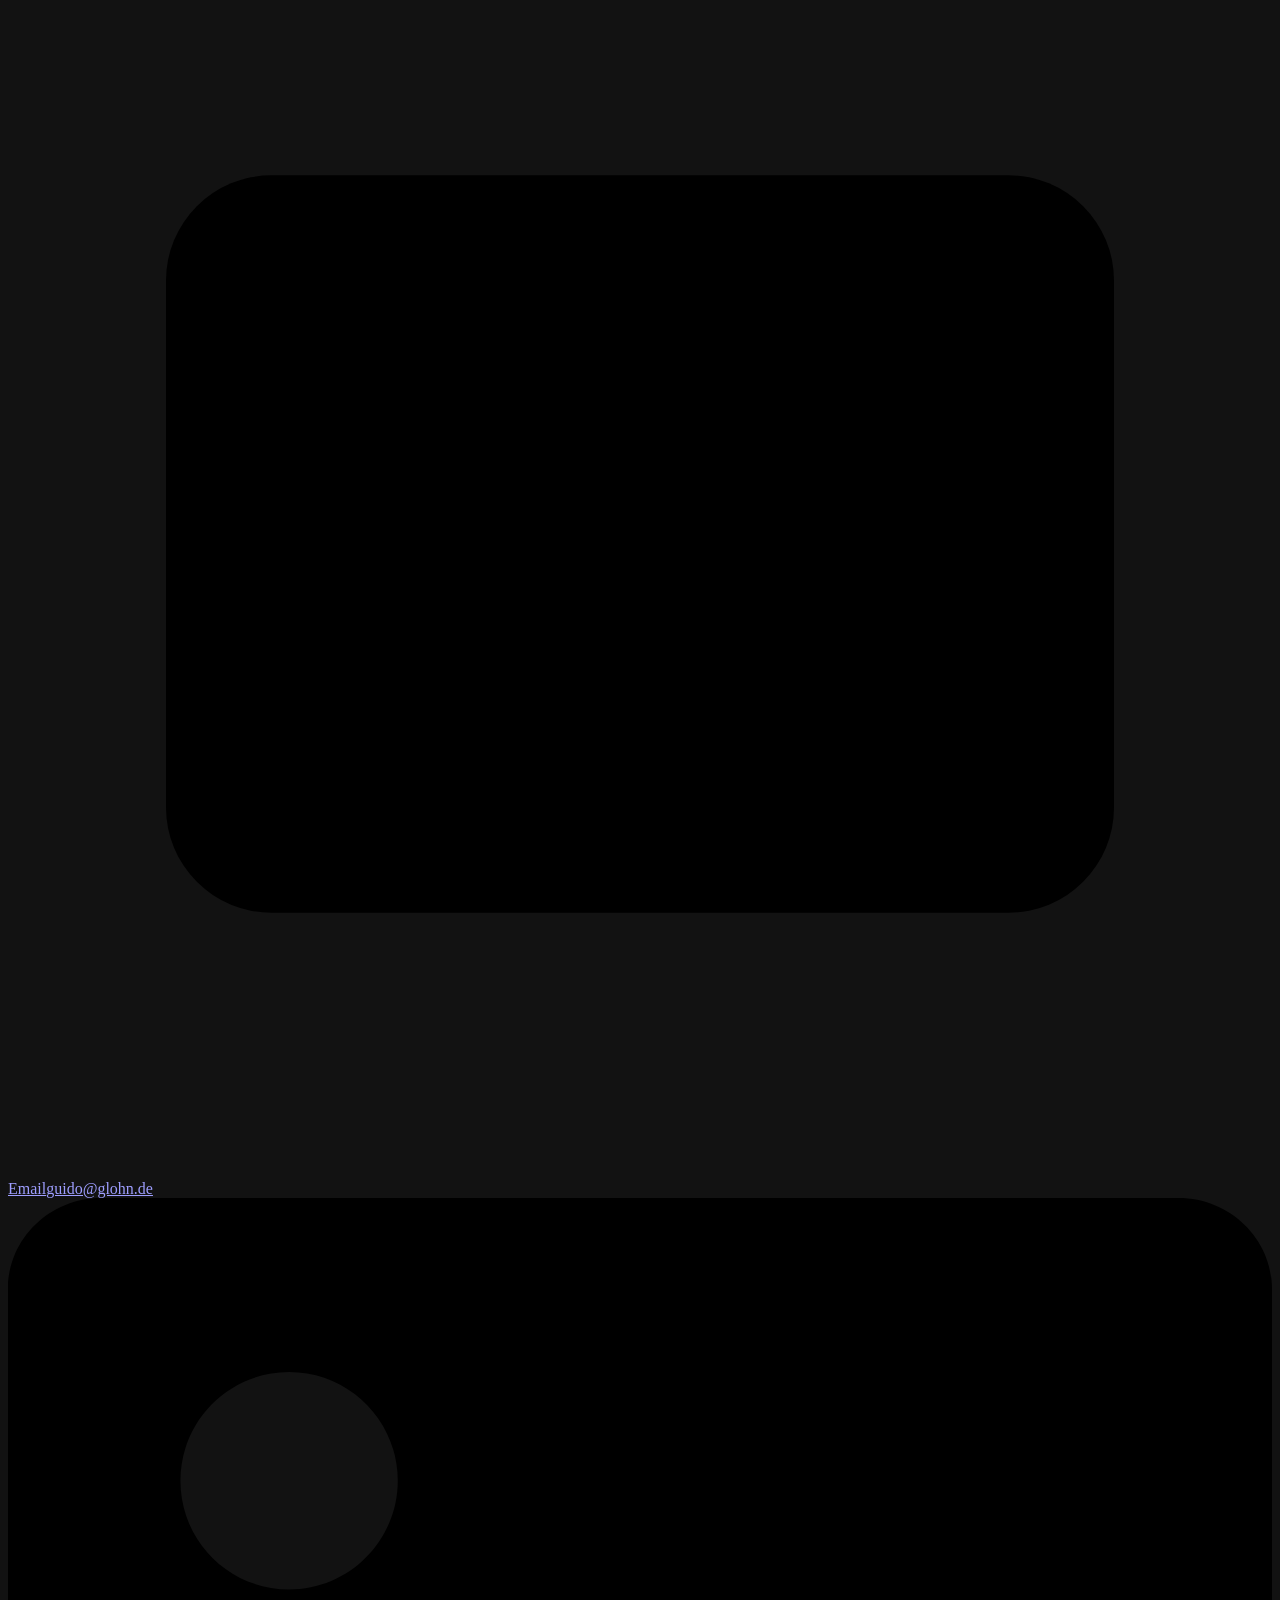
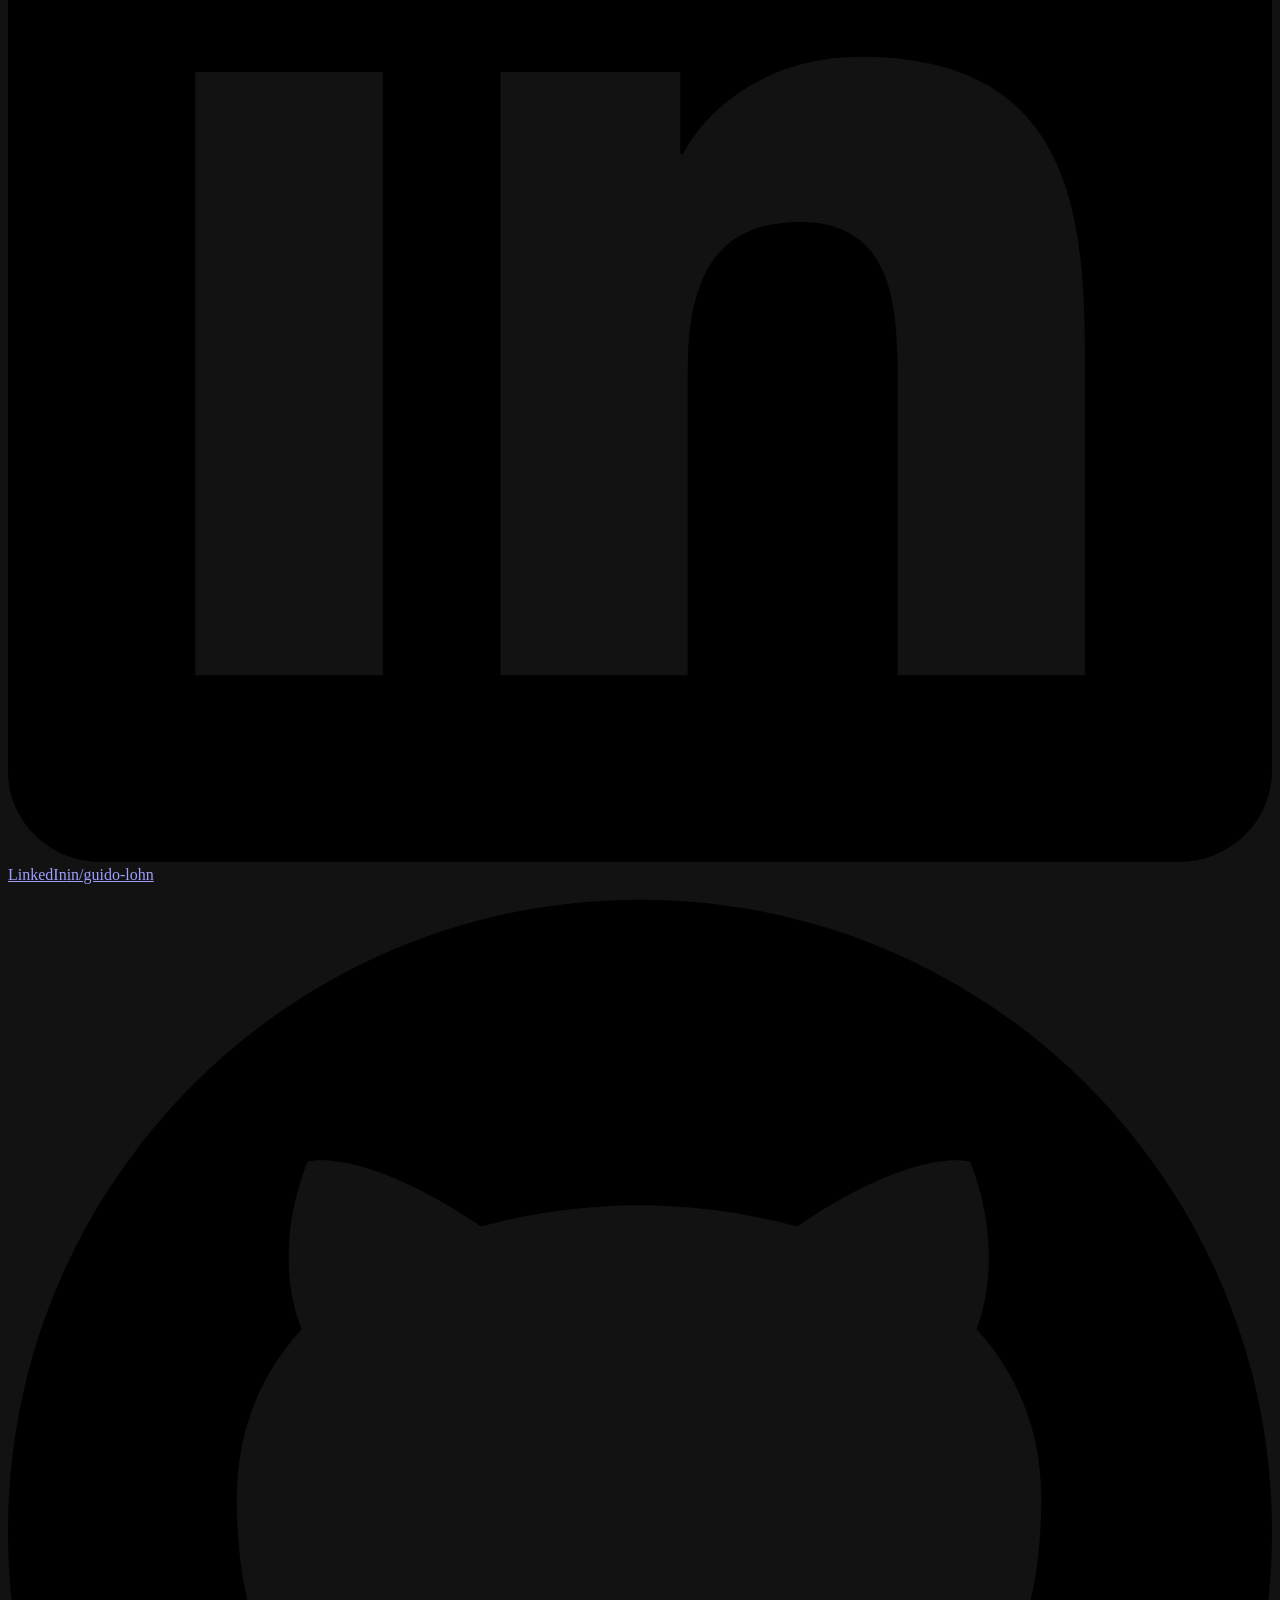
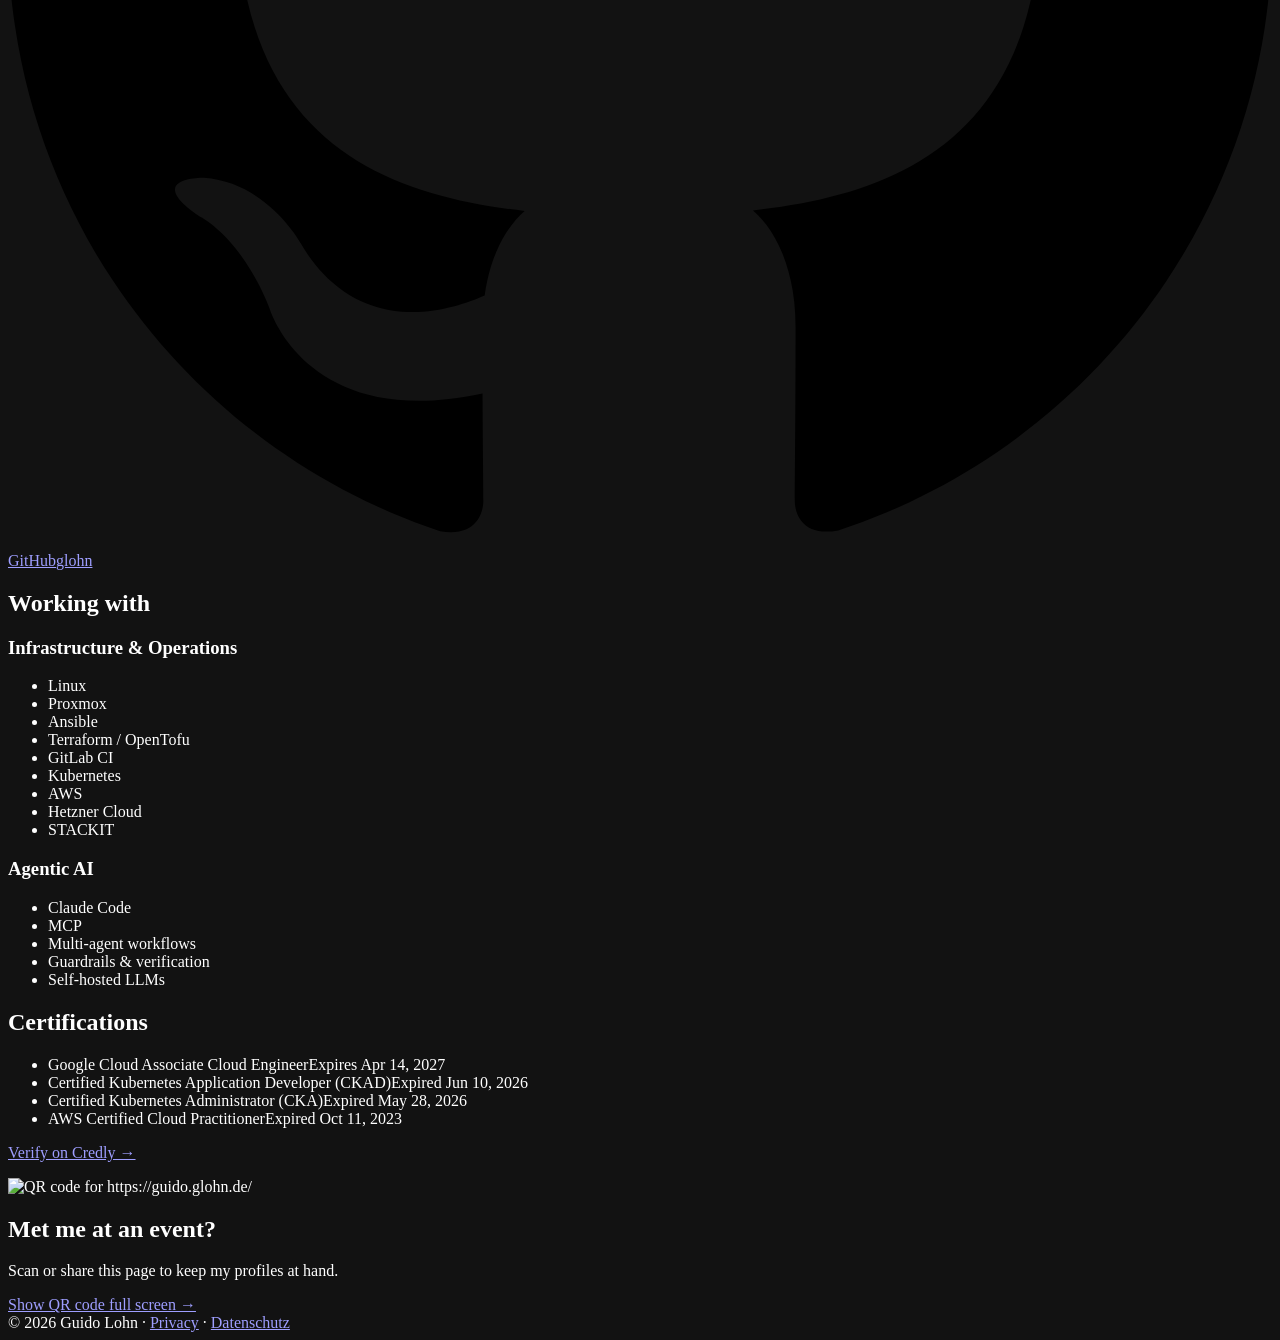
==== commit 4f1a8f65: "Reorder links: Save contact first, then Email, LinkedIn, GitHub" ====
--- a/site/index.html
+++ b/site/index.html
@@ -55,6 +55,14 @@
   </header>
 
   <nav class="links" aria-label="Profiles and contact">
+    <a class="link primary" href="/guido-lohn.vcf">
+      <svg class="icon icon-line" viewBox="0 0 24 24" aria-hidden="true"><path d="M16 21v-2a4 4 0 0 0-4-4H6a4 4 0 0 0-4 4v2"/><circle cx="9" cy="7" r="4"/><path d="M19 8v6M22 11h-6"/></svg>
+      <span><span class="label">Save contact</span><span class="sub">Add me to your address book</span></span>
+    </a>
+    <a class="link email" href="mailto:guido@glohn.de">
+      <svg class="icon icon-line" viewBox="0 0 24 24" aria-hidden="true"><rect x="3" y="5" width="18" height="14" rx="2"/><path d="m3 7 9 6 9-6"/></svg>
+      <span><span class="label">Email</span><span class="sub">guido@glohn.de</span></span>
+    </a>
     <a class="link linkedin" href="https://www.linkedin.com/in/guido-lohn">
       <svg class="icon icon-brand" viewBox="0 0 24 24" aria-hidden="true"><path d="M20.447 20.452h-3.554v-5.569c0-1.328-.027-3.037-1.852-3.037-1.853 0-2.136 1.445-2.136 2.939v5.667H9.351V9h3.414v1.561h.046c.477-.9 1.637-1.85 3.37-1.85 3.601 0 4.267 2.37 4.267 5.455v6.286zM5.337 7.433c-1.144 0-2.063-.926-2.063-2.065 0-1.138.92-2.063 2.063-2.063 1.14 0 2.064.925 2.064 2.063 0 1.139-.925 2.065-2.064 2.065zm1.782 13.019H3.555V9h3.564v11.452zM22.225 0H1.771C.792 0 0 .774 0 1.729v20.542C0 23.227.792 24 1.771 24h20.451C23.2 24 24 23.227 24 22.271V1.729C24 .774 23.2 0 22.222 0h.003z"/></svg>
       <span><span class="label">LinkedIn</span><span class="sub">in/guido-lohn</span></span>
@@ -62,14 +70,6 @@
     <a class="link github" href="https://github.com/glohn">
       <svg class="icon icon-brand" viewBox="0 0 24 24" aria-hidden="true"><path d="M12 .297c-6.63 0-12 5.373-12 12 0 5.303 3.438 9.8 8.205 11.385.6.113.82-.258.82-.577 0-.285-.01-1.04-.015-2.04-3.338.724-4.042-1.61-4.042-1.61C4.422 18.07 3.633 17.7 3.633 17.7c-1.087-.744.084-.729.084-.729 1.205.084 1.838 1.236 1.838 1.236 1.07 1.835 2.809 1.305 3.495.998.108-.776.417-1.305.76-1.605-2.665-.3-5.466-1.332-5.466-5.93 0-1.31.465-2.38 1.235-3.22-.135-.303-.54-1.523.105-3.176 0 0 1.005-.322 3.3 1.23.96-.267 1.98-.399 3-.405 1.02.006 2.04.138 3 .405 2.28-1.552 3.285-1.23 3.285-1.23.645 1.653.24 2.873.12 3.176.765.84 1.23 1.91 1.23 3.22 0 4.61-2.805 5.625-5.475 5.92.42.36.81 1.096.81 2.22 0 1.606-.015 2.896-.015 3.286 0 .315.21.69.825.57C20.565 22.092 24 17.592 24 12.297c0-6.627-5.373-12-12-12"/></svg>
       <span><span class="label">GitHub</span><span class="sub">glohn</span></span>
-    </a>
-    <a class="link email" href="mailto:guido@glohn.de">
-      <svg class="icon icon-line" viewBox="0 0 24 24" aria-hidden="true"><rect x="3" y="5" width="18" height="14" rx="2"/><path d="m3 7 9 6 9-6"/></svg>
-      <span><span class="label">Email</span><span class="sub">guido@glohn.de</span></span>
-    </a>
-    <a class="link primary" href="/guido-lohn.vcf">
-      <svg class="icon icon-line" viewBox="0 0 24 24" aria-hidden="true"><path d="M16 21v-2a4 4 0 0 0-4-4H6a4 4 0 0 0-4 4v2"/><circle cx="9" cy="7" r="4"/><path d="M19 8v6M22 11h-6"/></svg>
-      <span><span class="label">Save contact</span><span class="sub">Add me to your address book</span></span>
     </a>
   </nav>
 
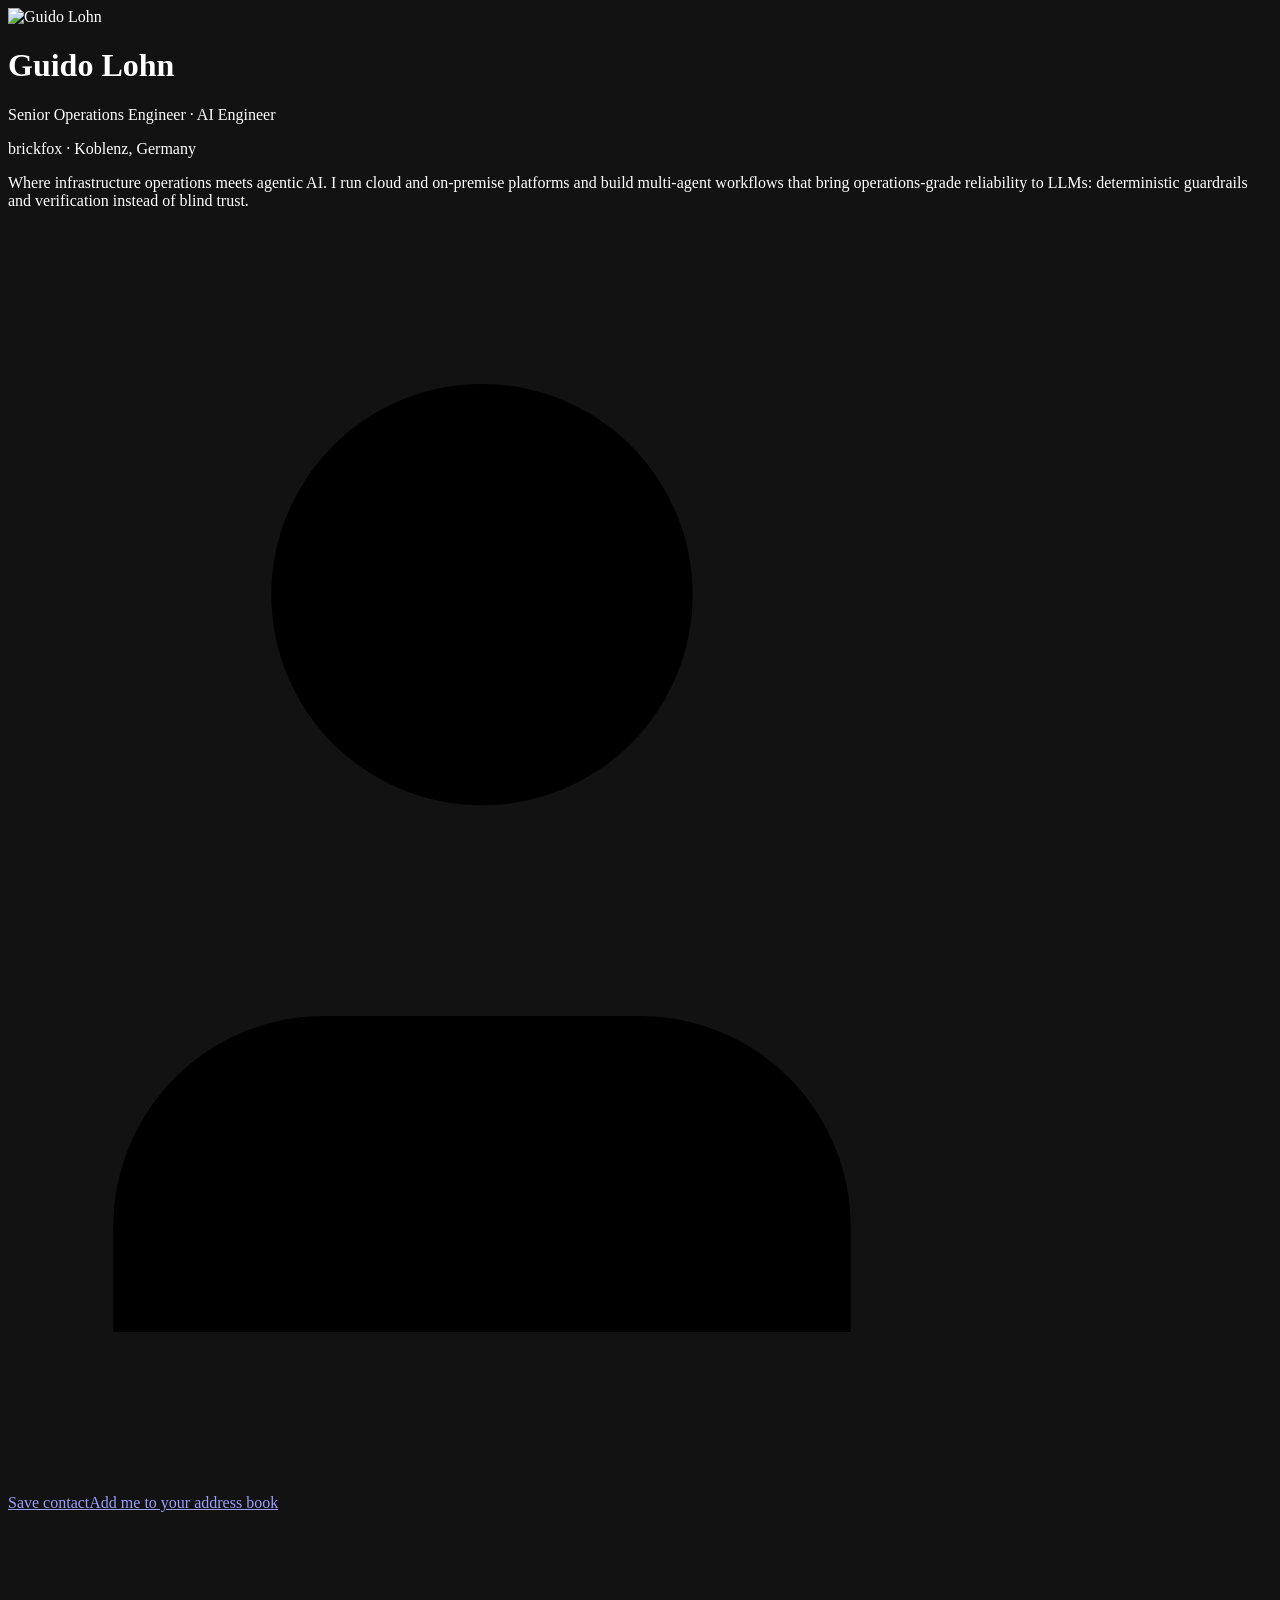
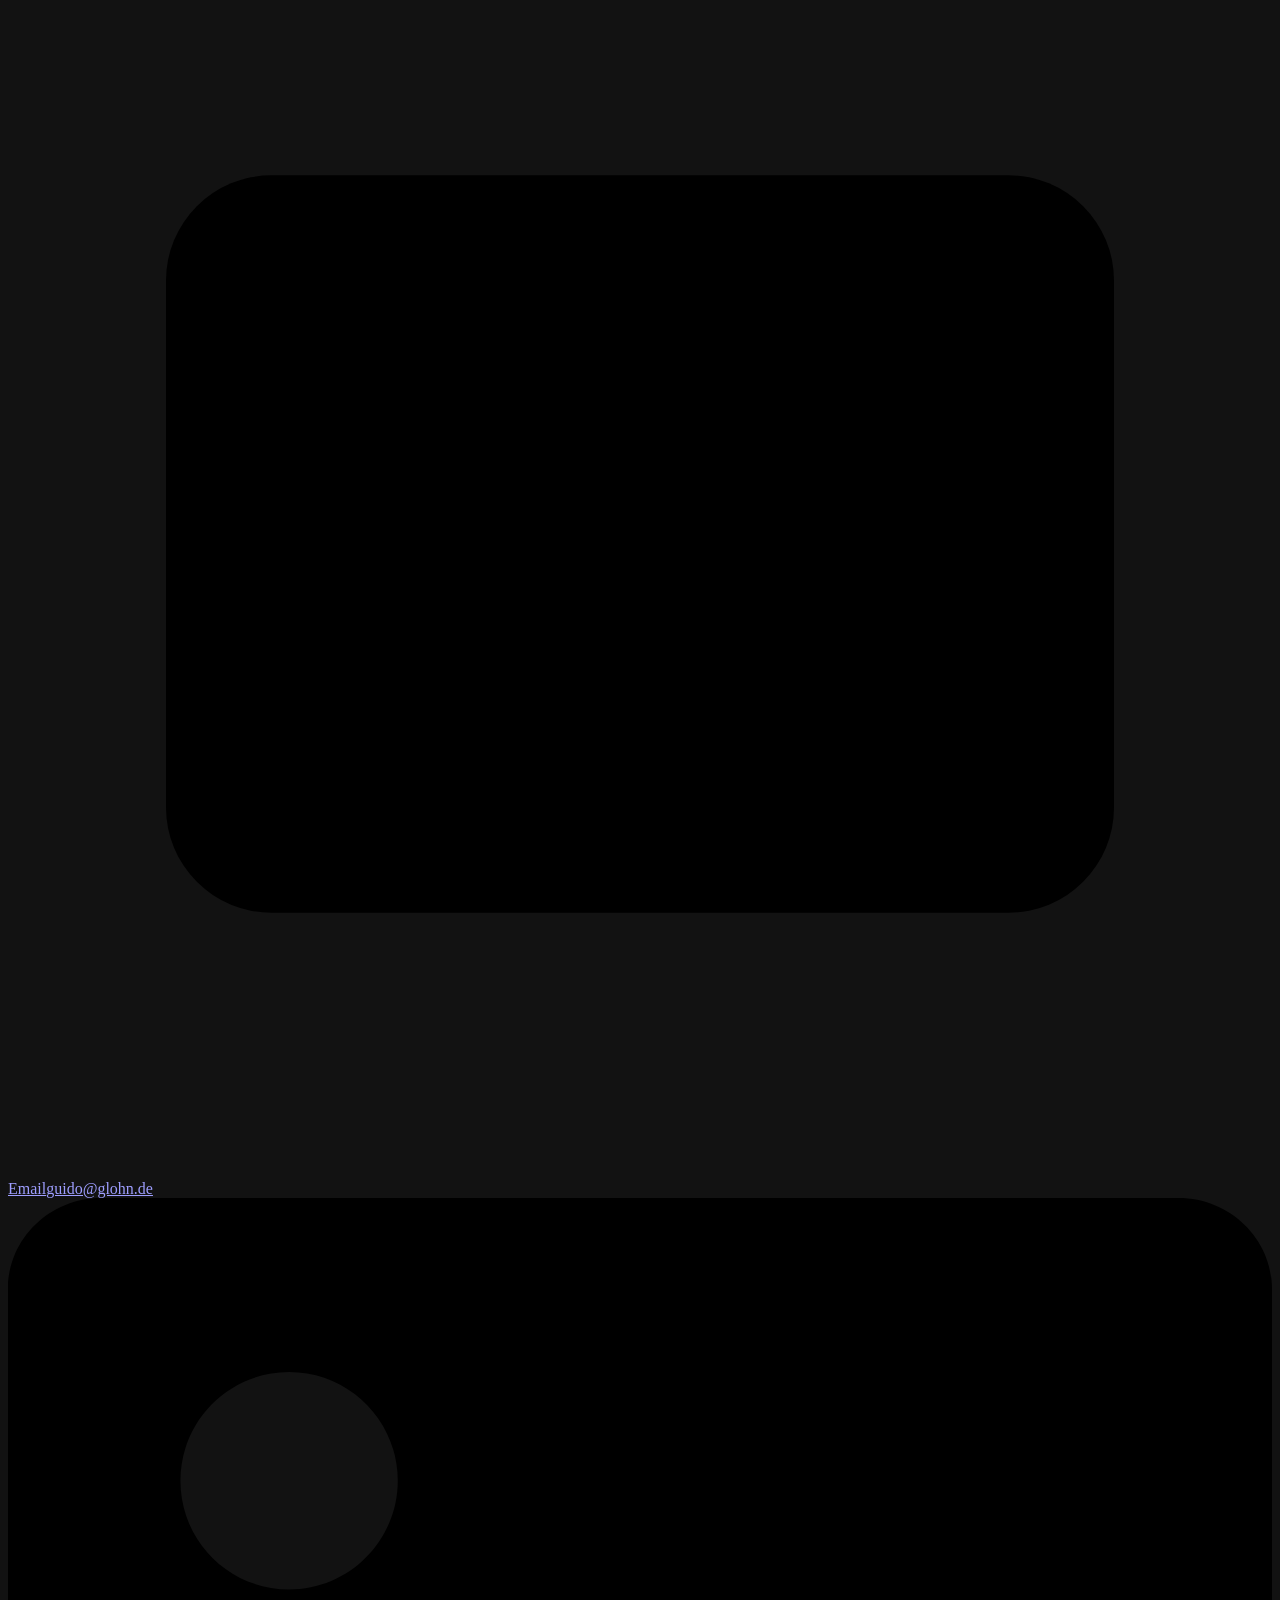
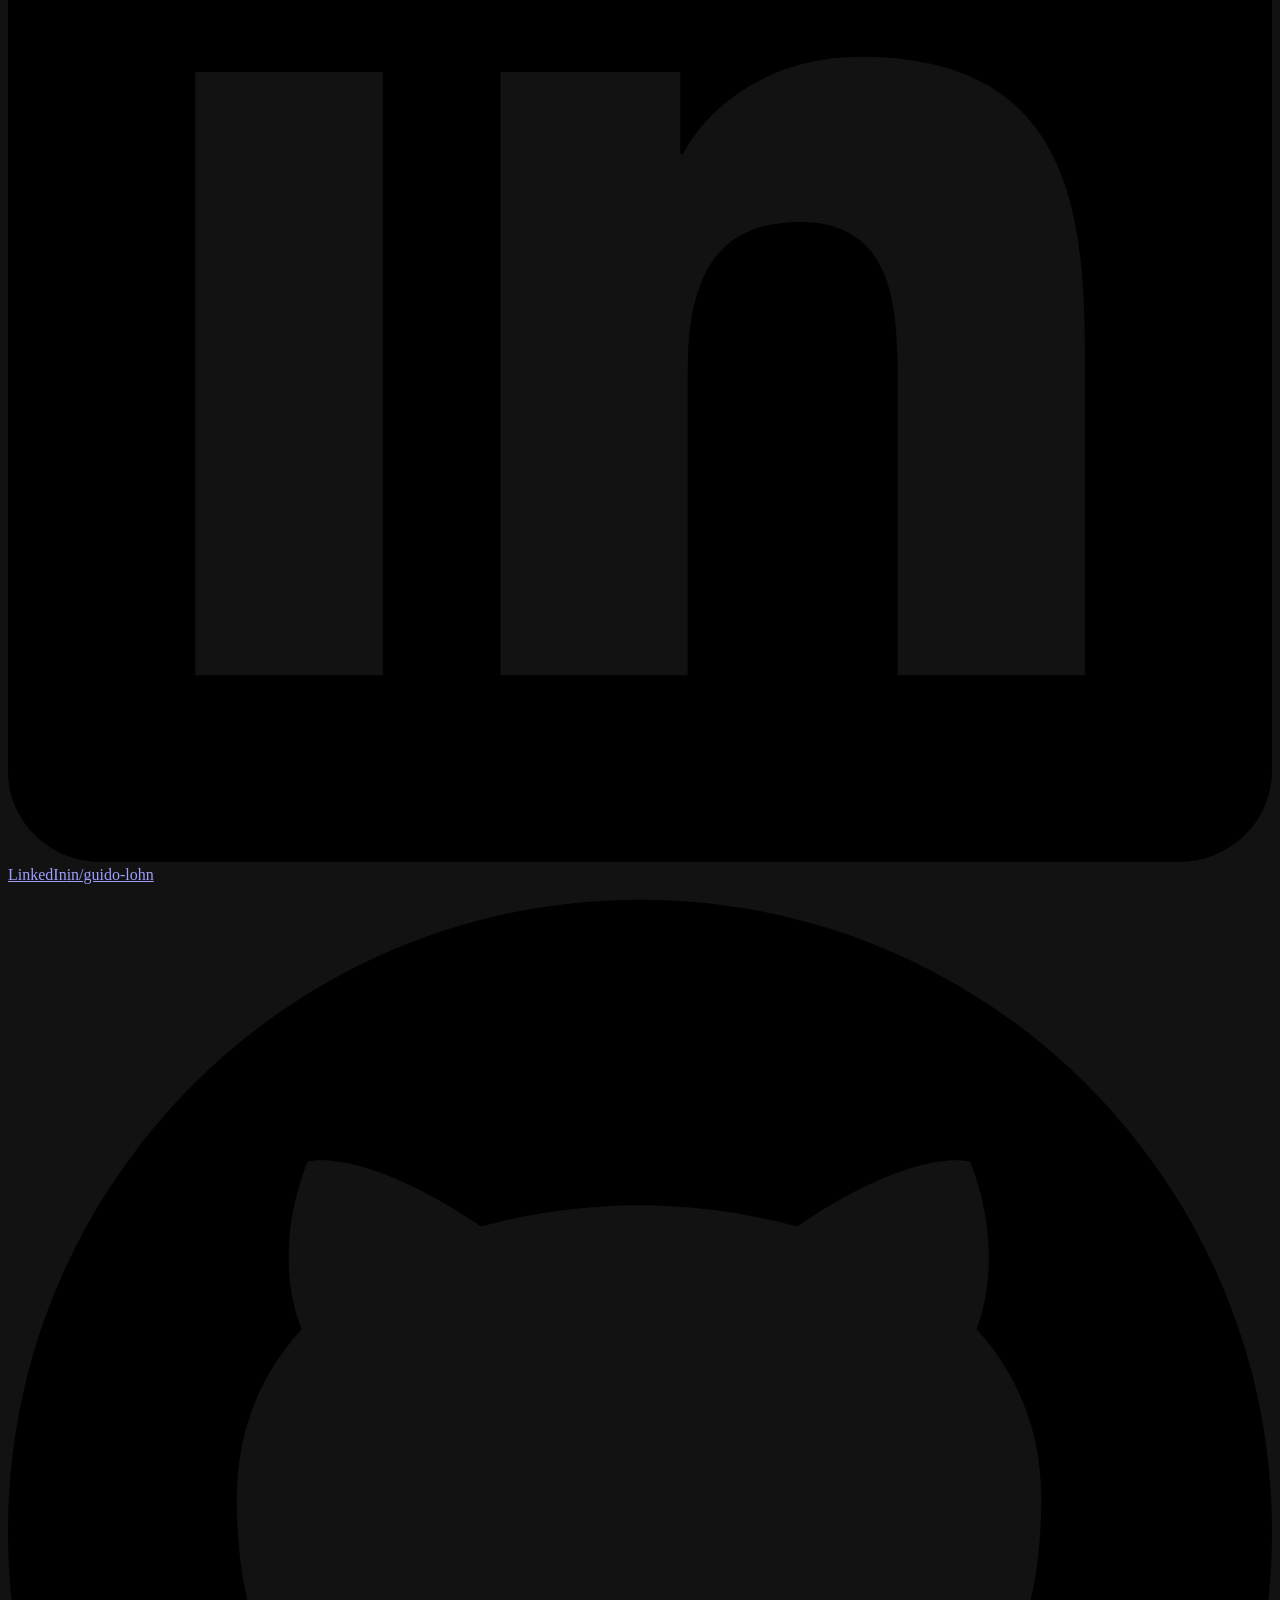
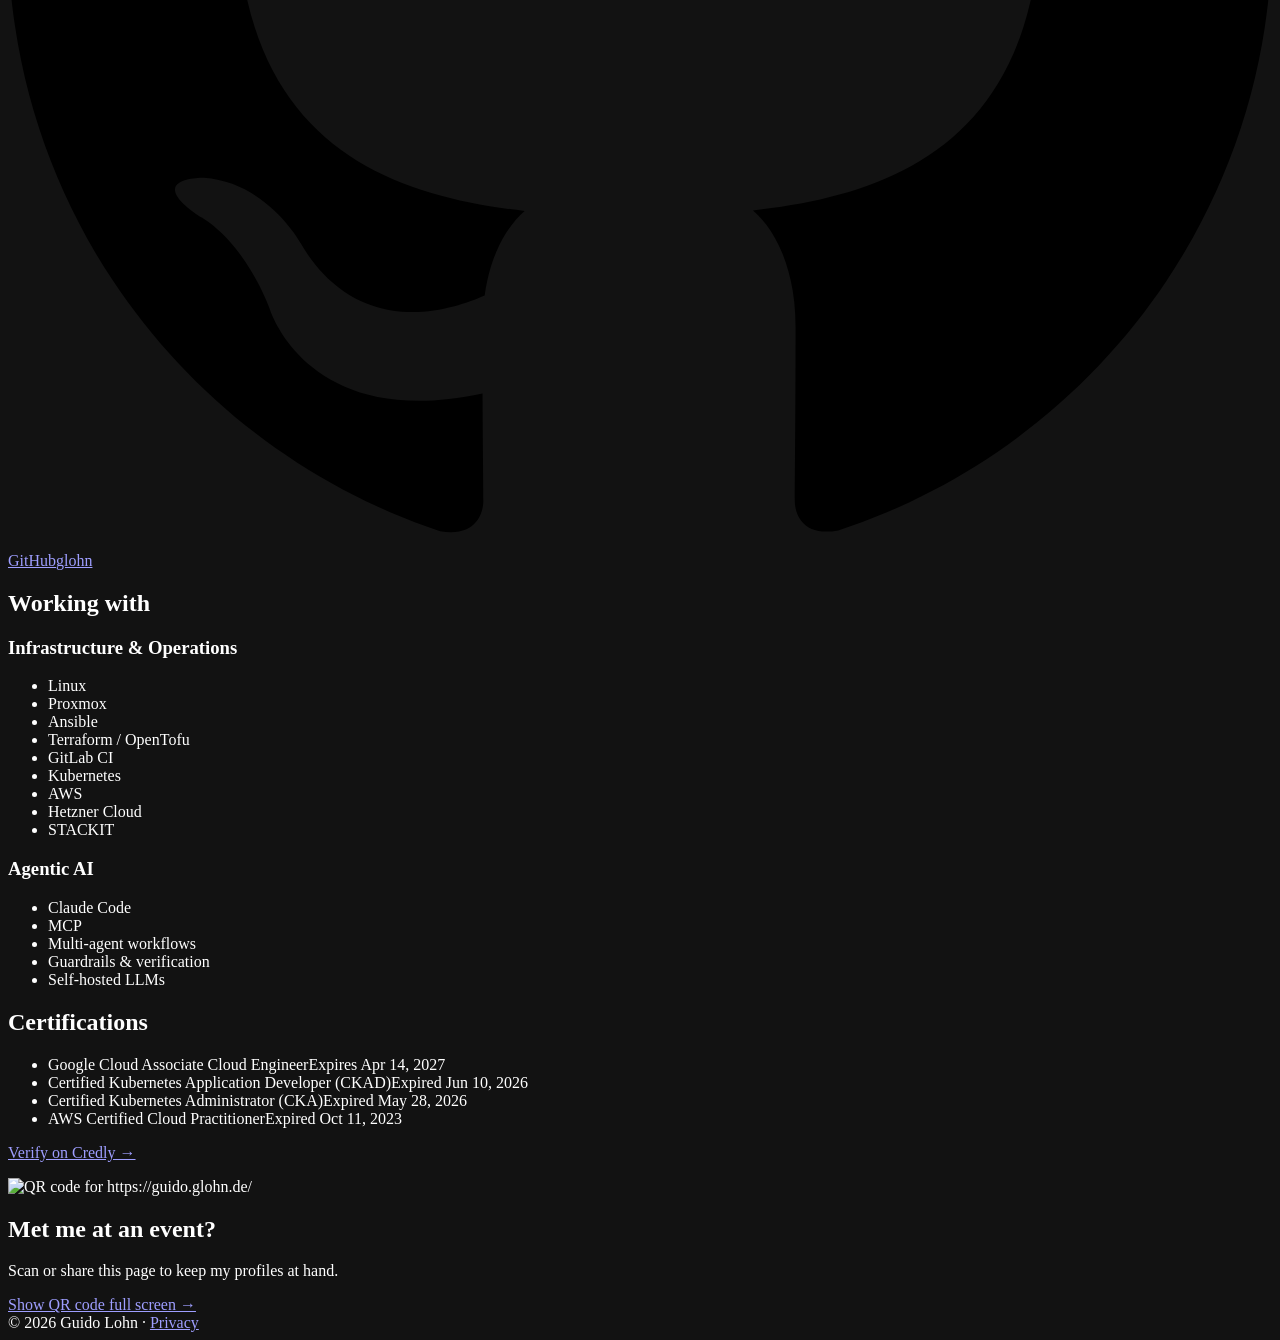
==== commit 3ba5150c: "Footer: single Privacy link (the English page links to the authoritative German version)" ====
--- a/site/index.html
+++ b/site/index.html
@@ -106,6 +106,6 @@
   </section>
 </main>
 
-<footer>© 2026 Guido Lohn · <a href="/privacy/">Privacy</a> · <a href="/datenschutz/" lang="de">Datenschutz</a></footer>
+<footer>© 2026 Guido Lohn · <a href="/privacy/">Privacy</a></footer>
 </body>
 </html>
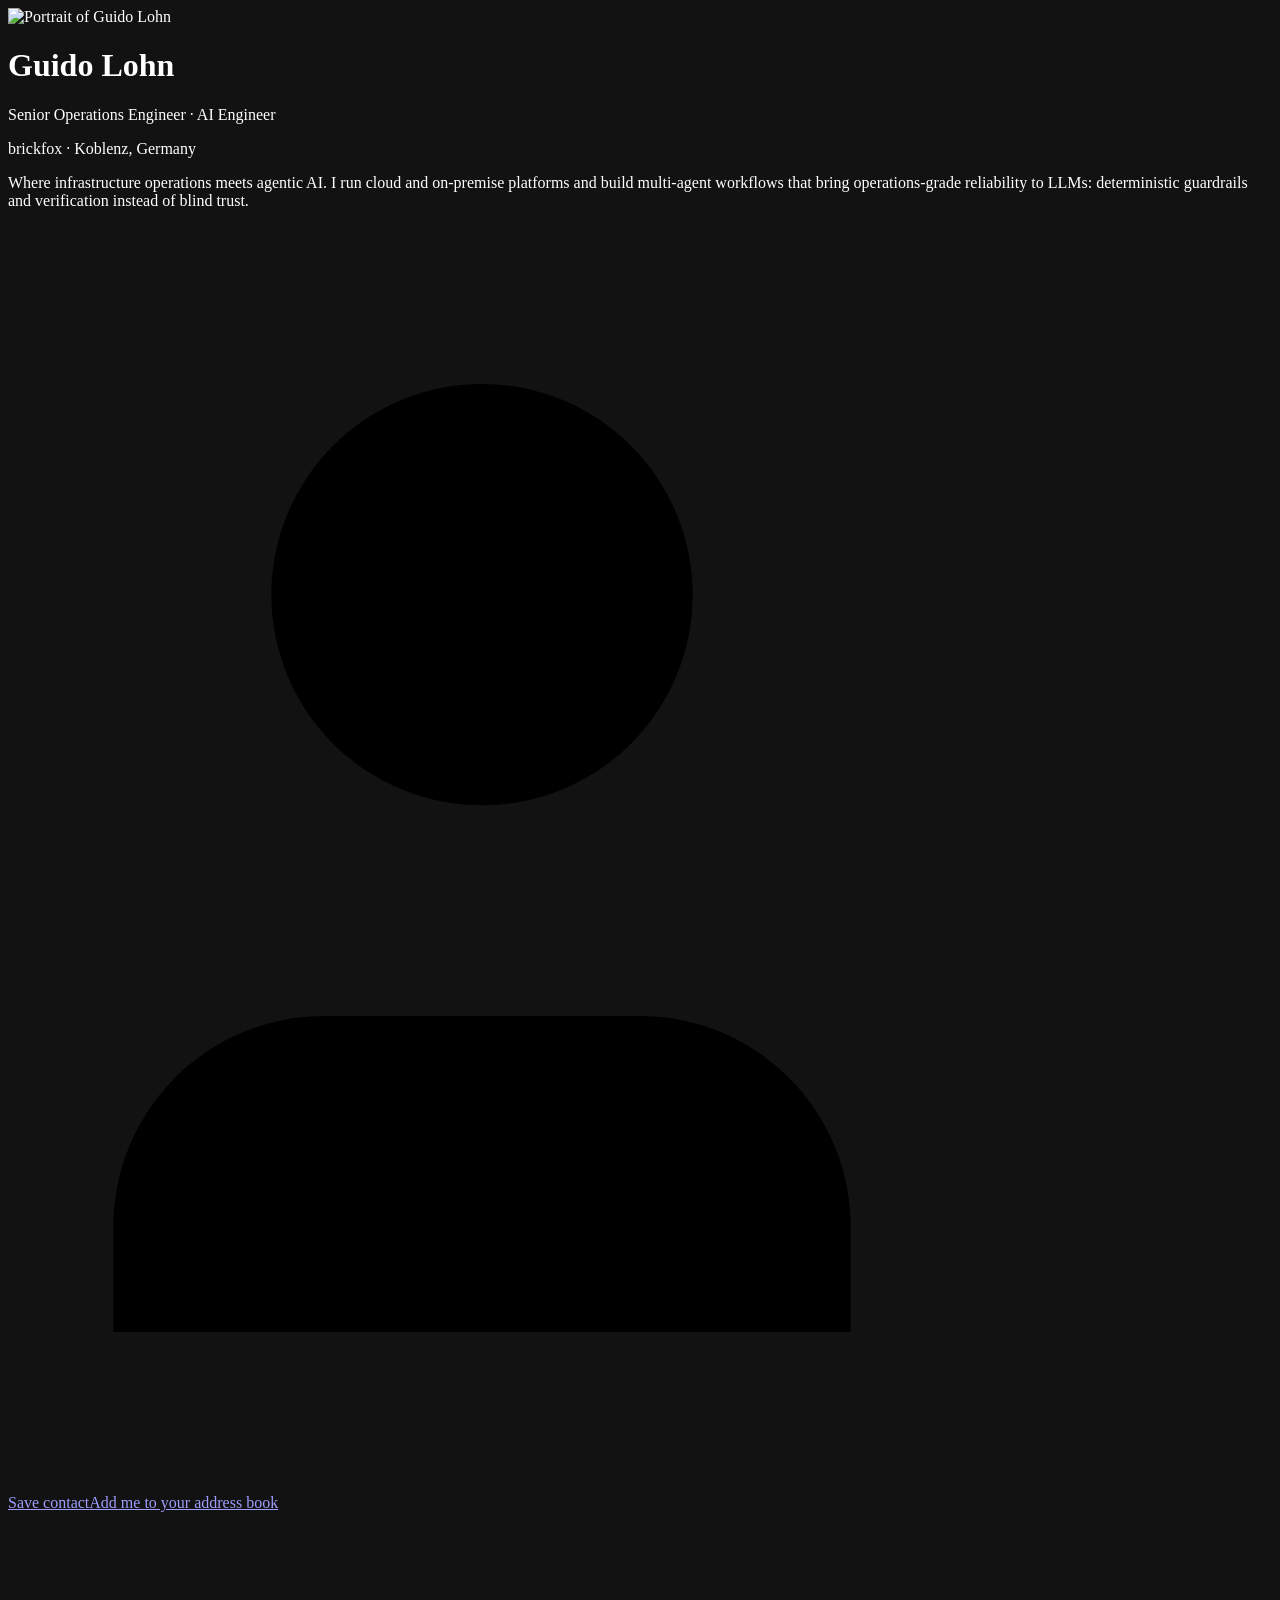
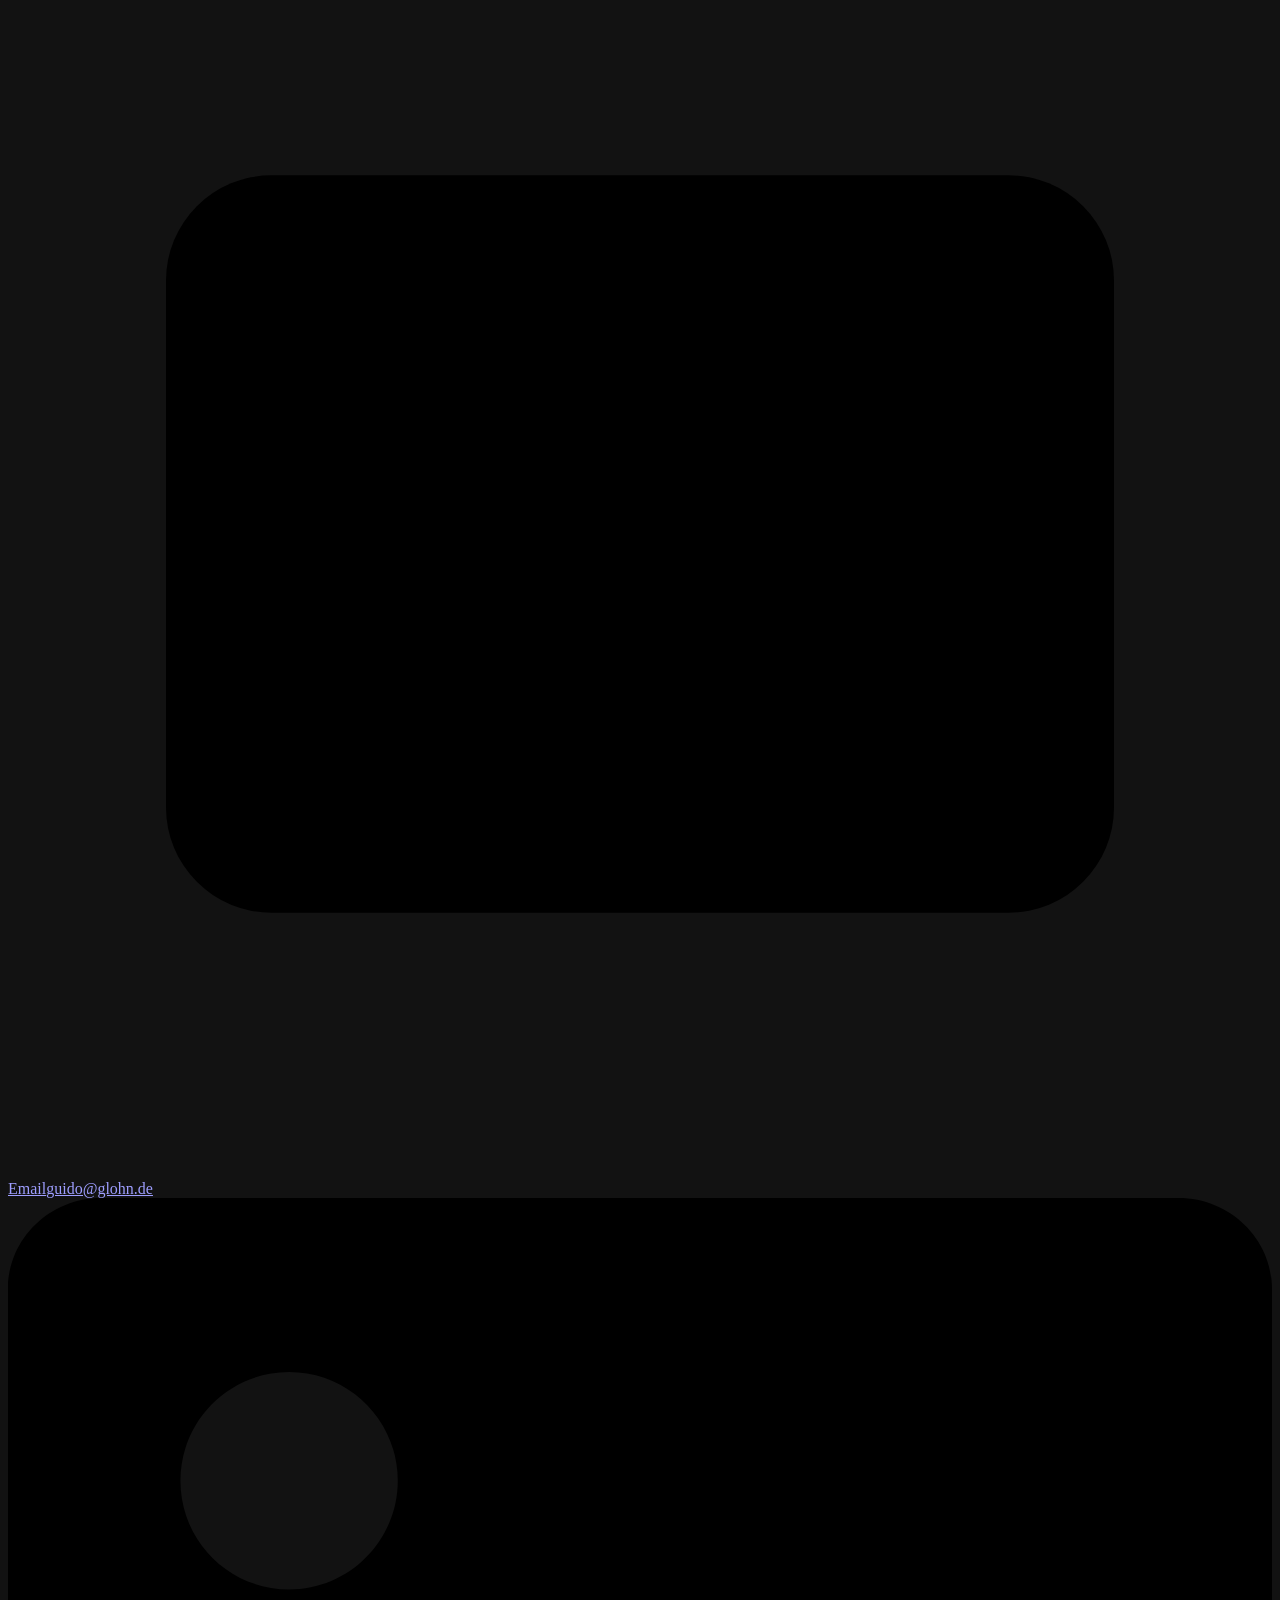
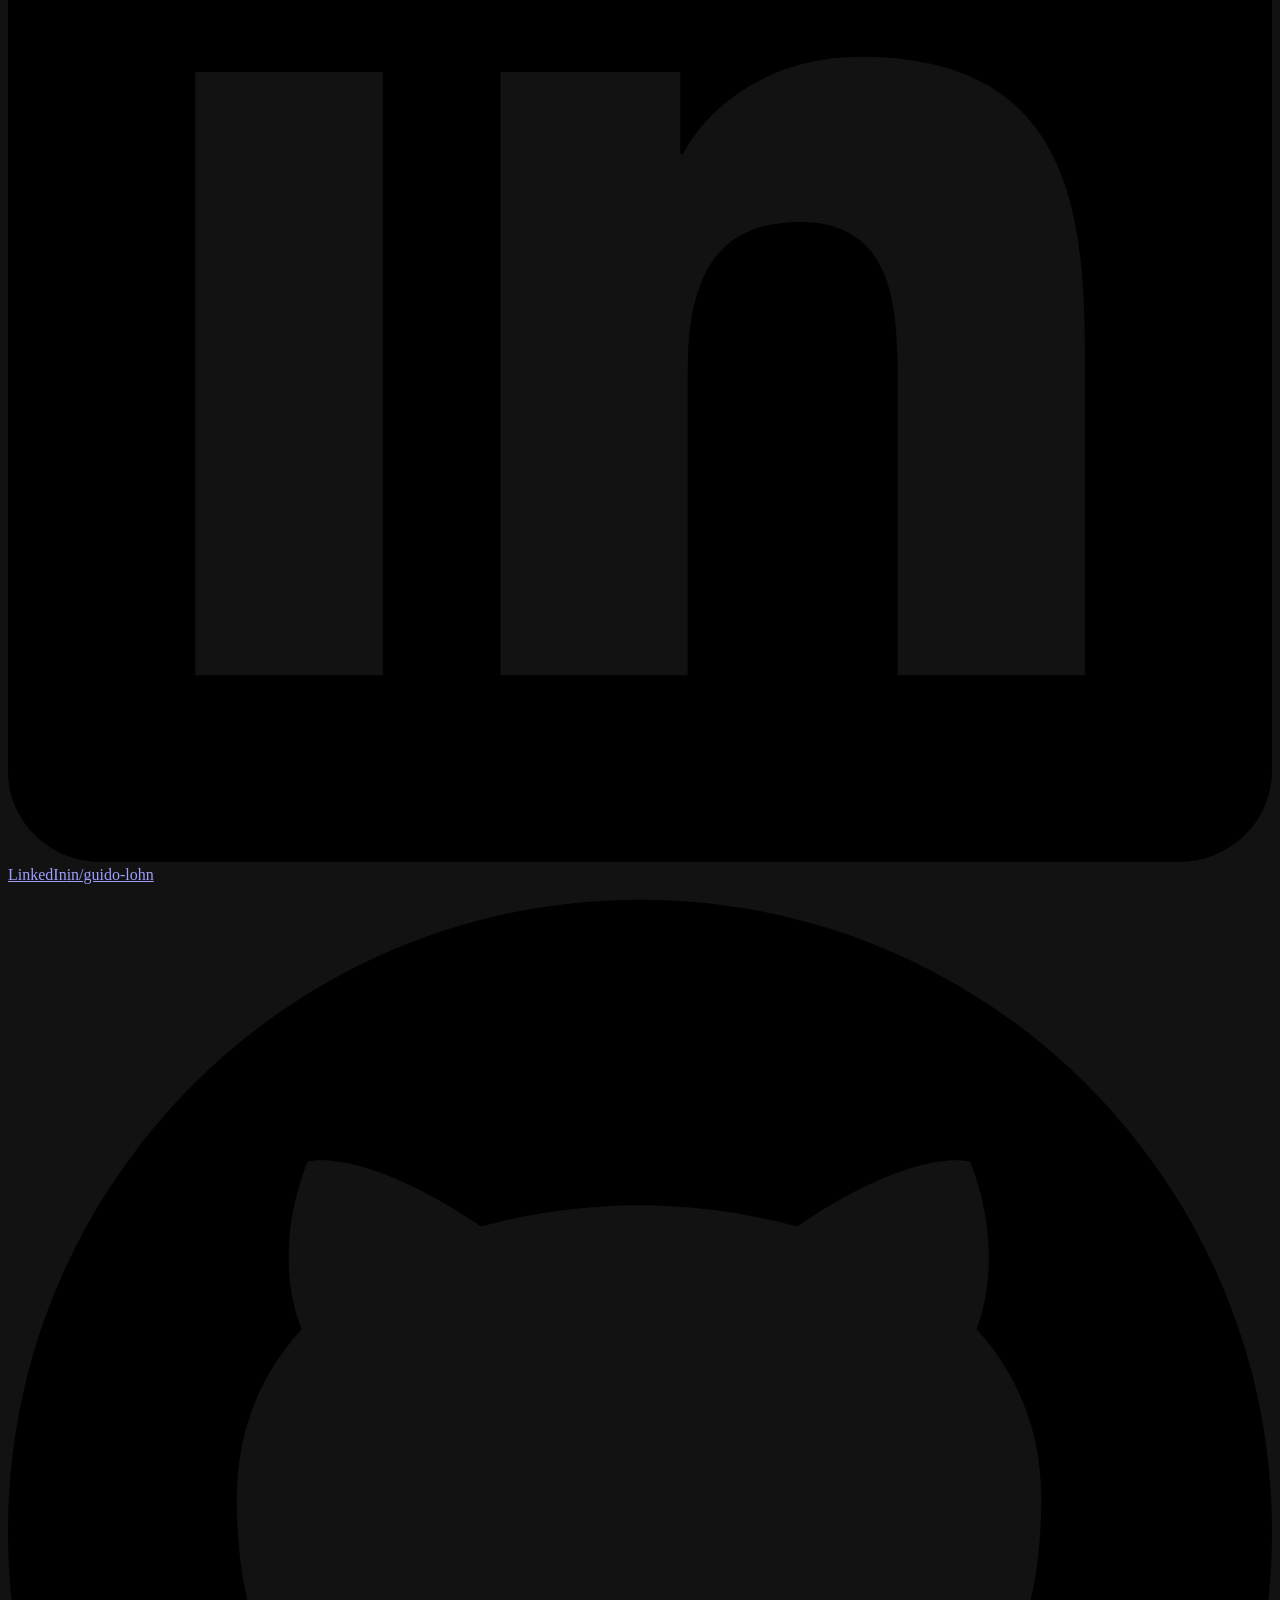
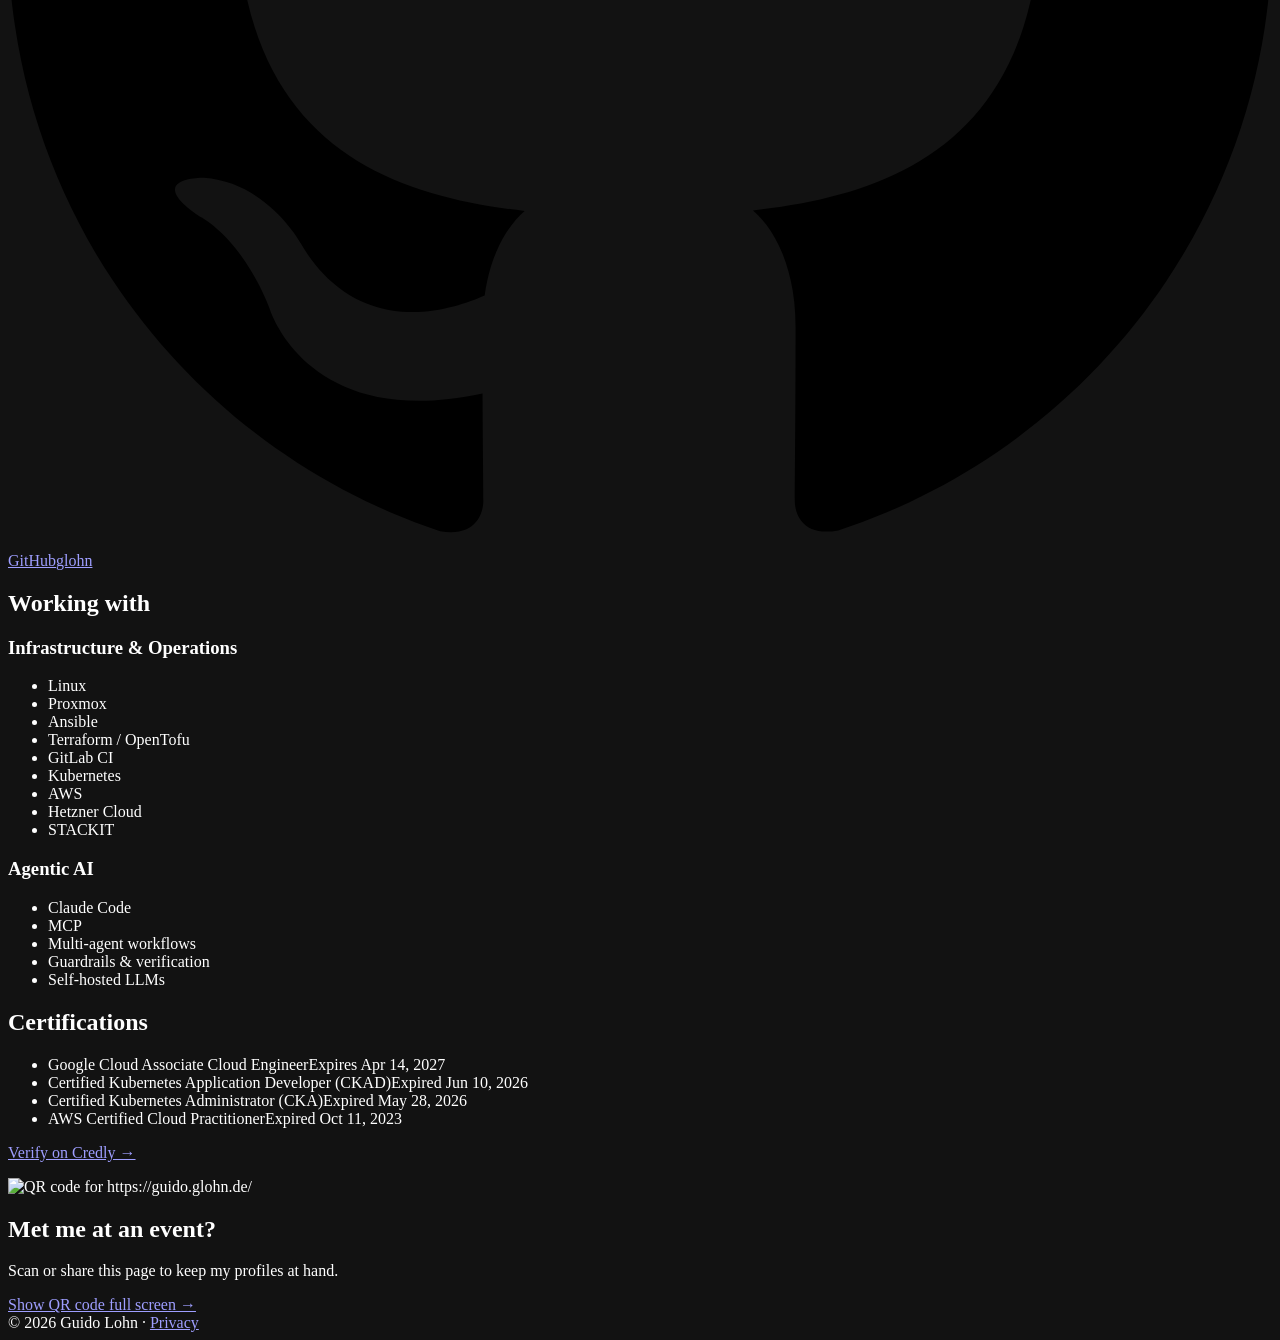
==== commit b4218223: "Accessibility: heading on the QR page, more descriptive alt text for the portrait" ====
--- a/site/index.html
+++ b/site/index.html
@@ -47,7 +47,7 @@
 <body>
 <main>
   <header class="intro">
-    <img class="avatar" src="/assets/profile.jpg" alt="Guido Lohn" width="112" height="112">
+    <img class="avatar" src="/assets/profile.jpg" alt="Portrait of Guido Lohn" width="112" height="112">
     <h1>Guido Lohn</h1>
     <p class="role"><span>Senior Operations Engineer</span> · <span>AI Engineer</span></p>
     <p class="place">brickfox · Koblenz, Germany</p>
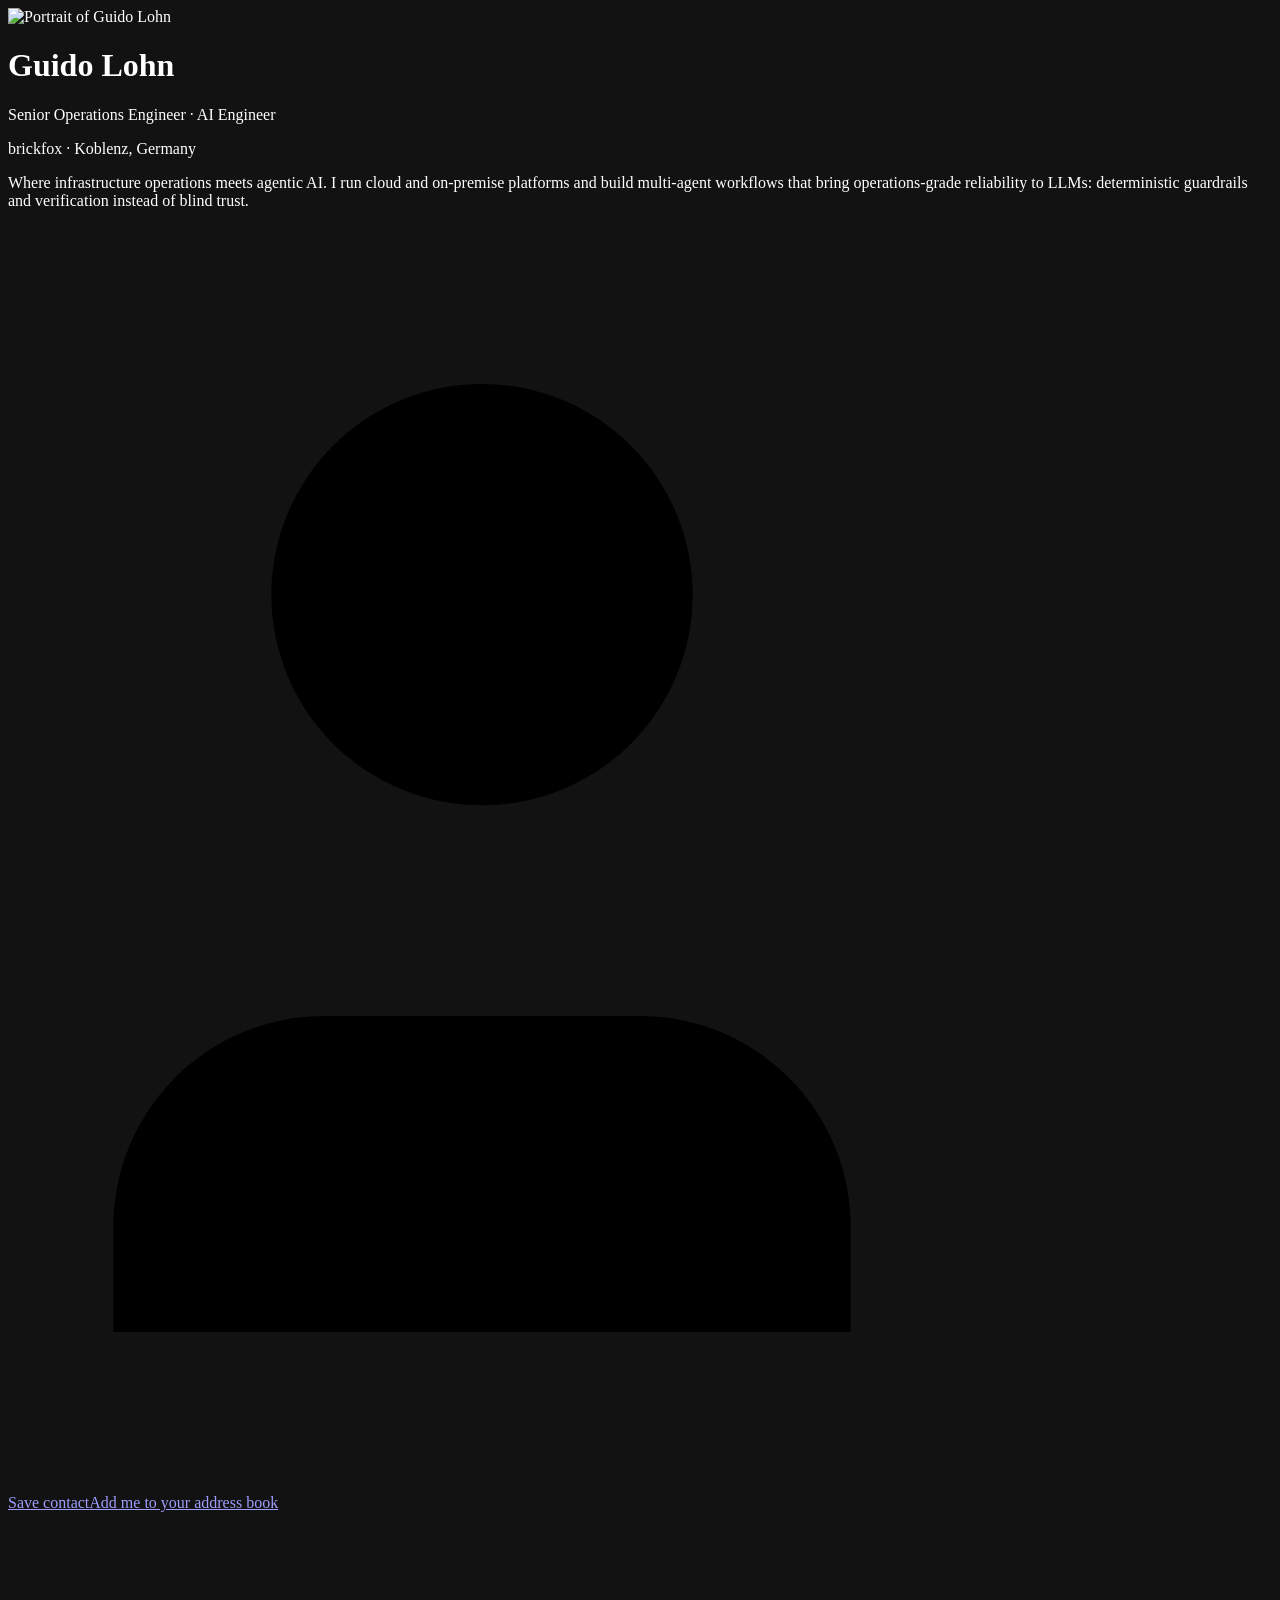
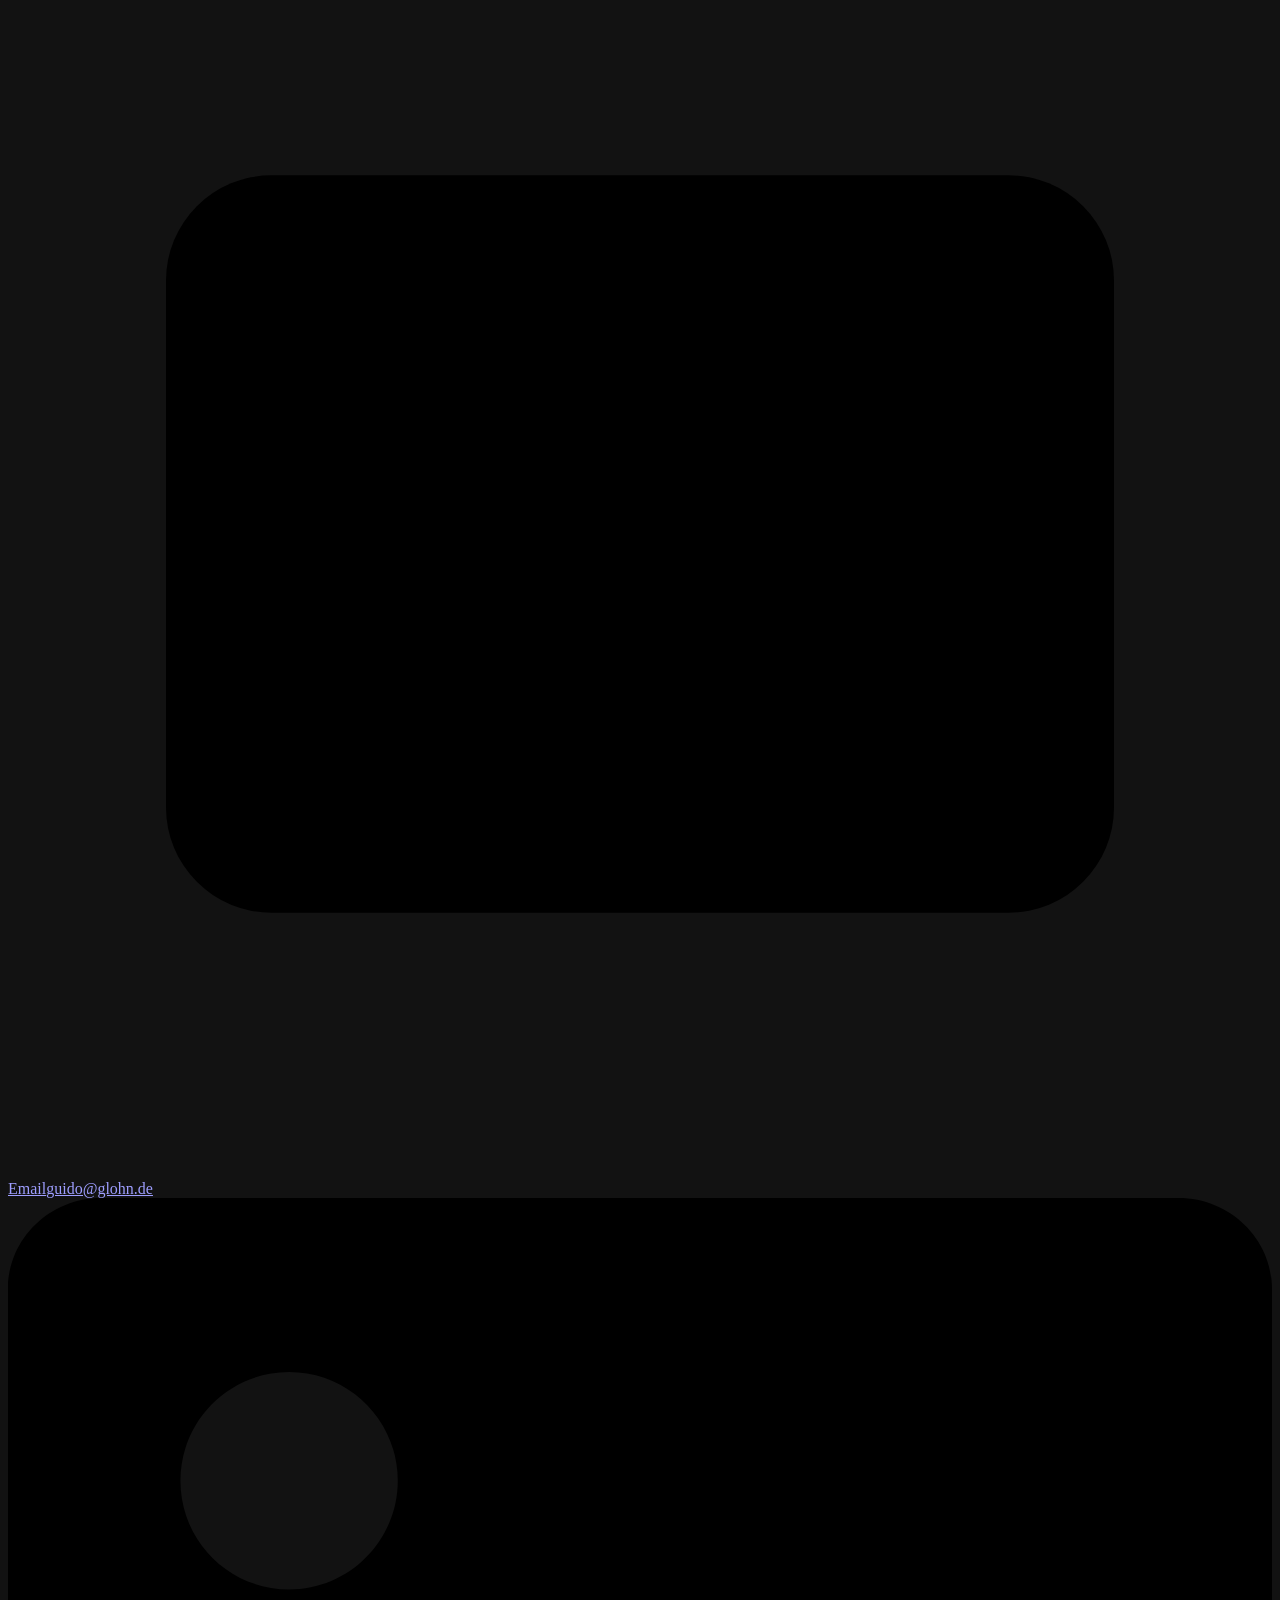
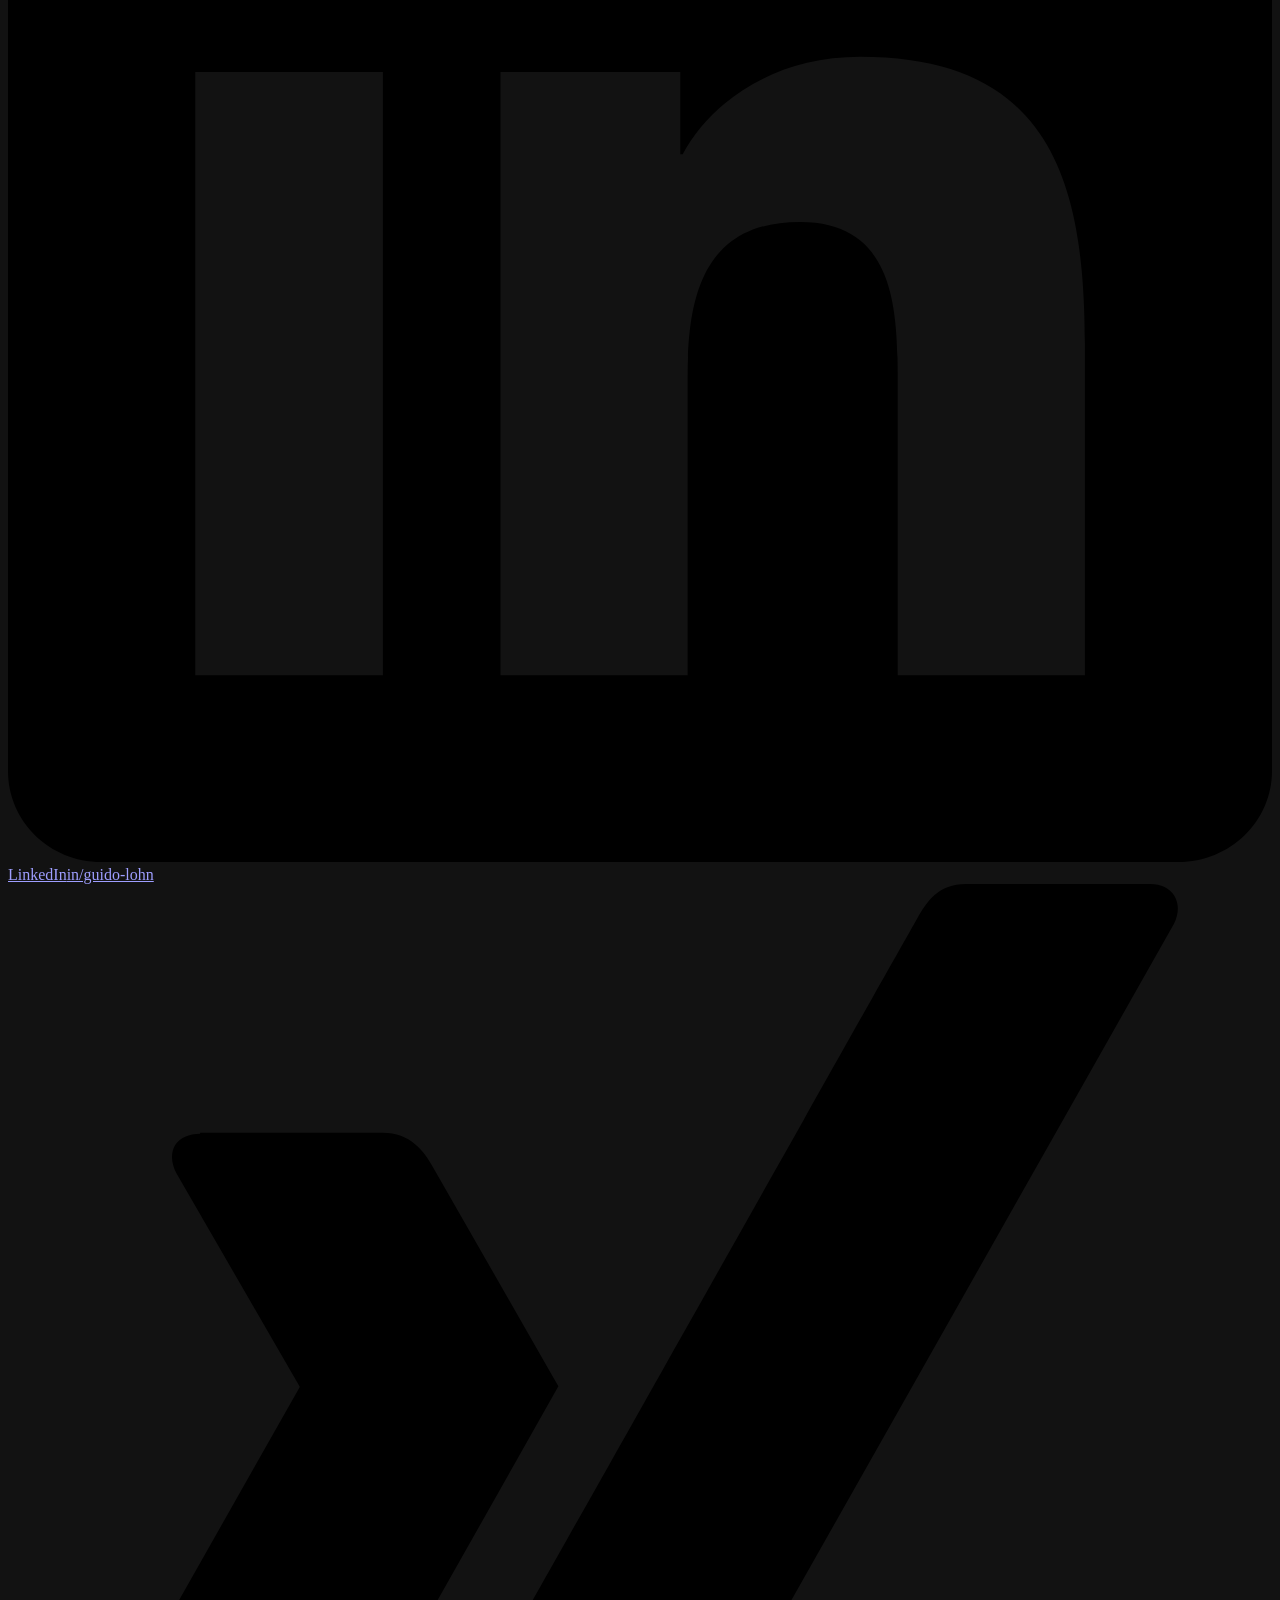
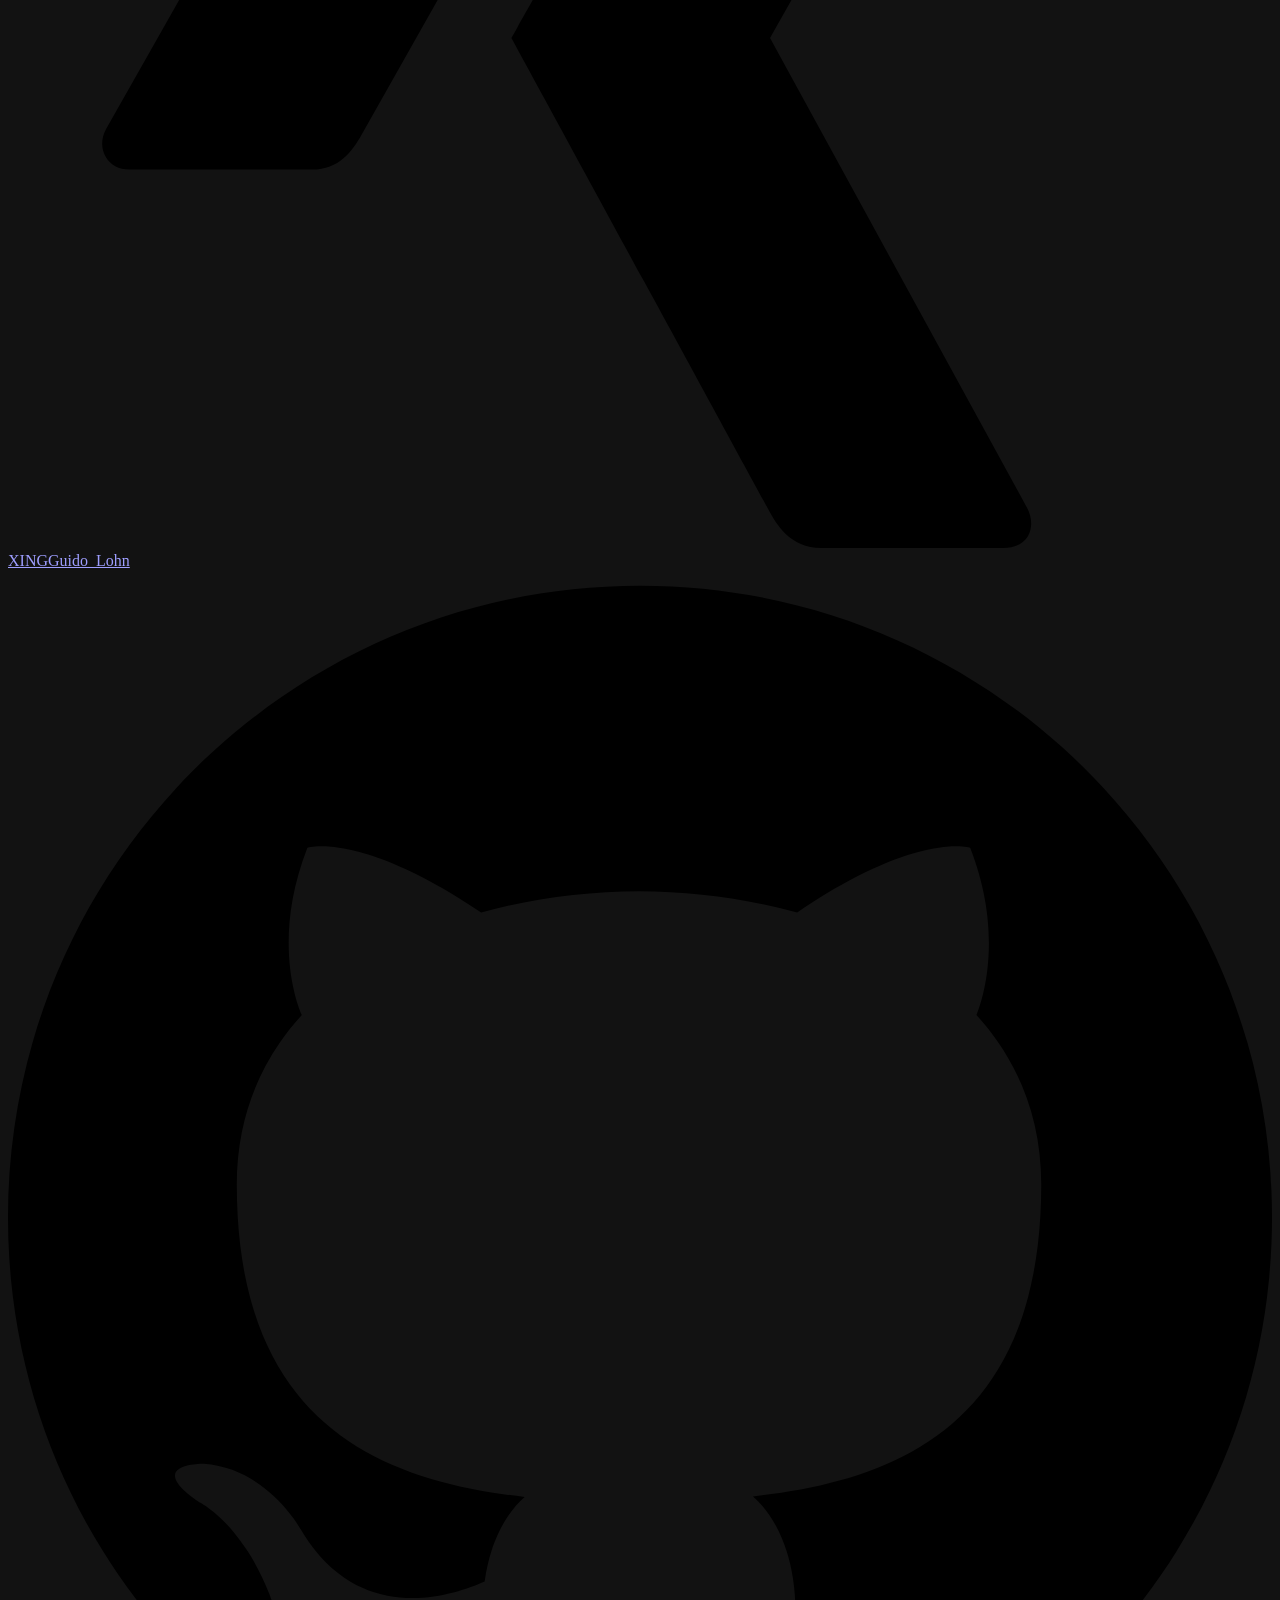
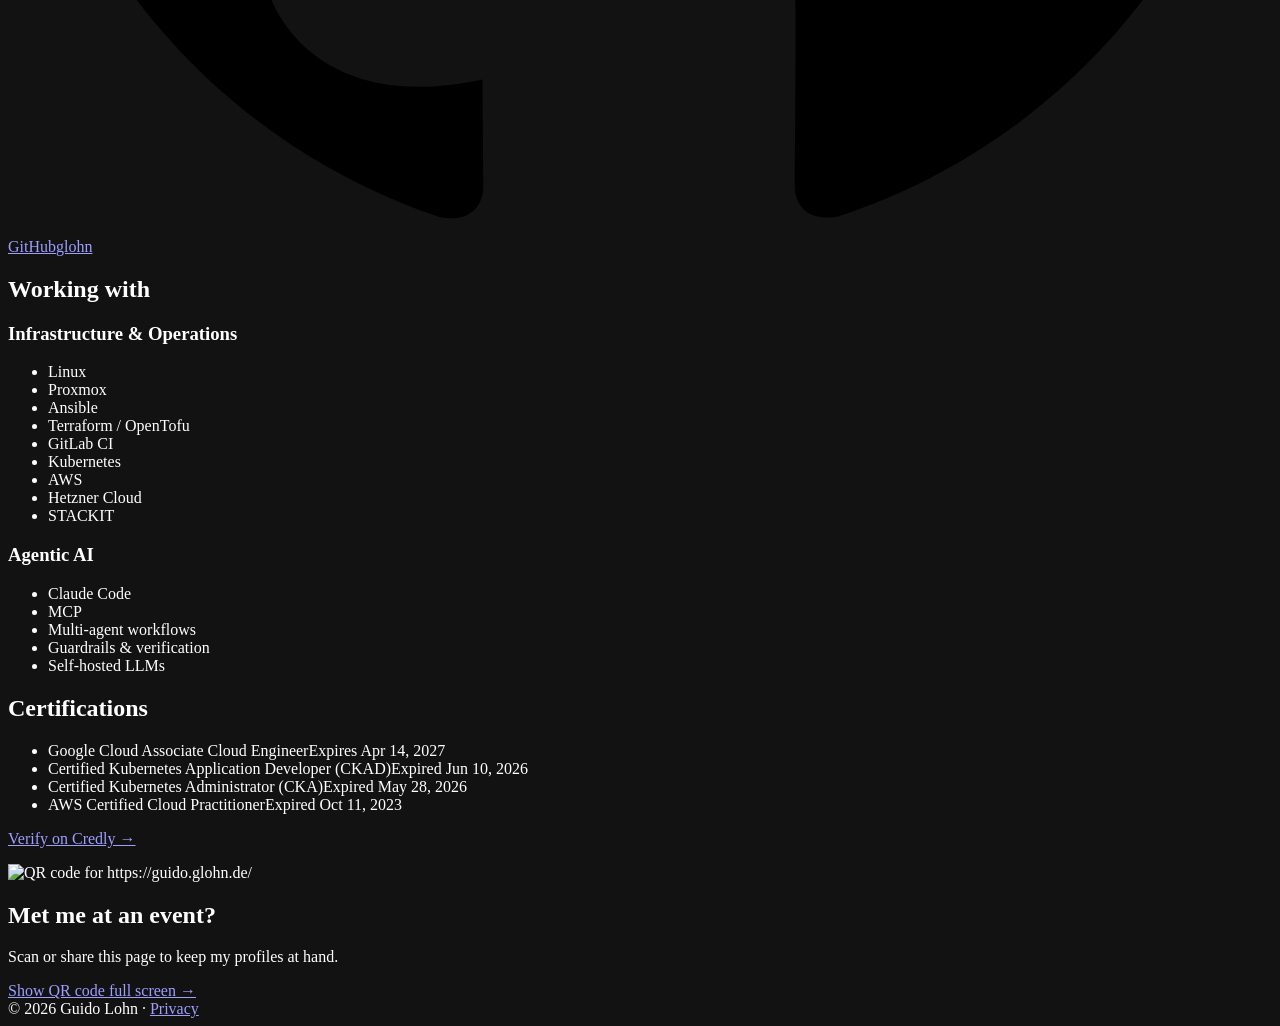
==== commit e9602868: "Enlarge portrait from 112 to 144 px" ====
--- a/site/index.html
+++ b/site/index.html
@@ -37,6 +37,7 @@
     "knowsAbout": ["Linux", "Proxmox", "Ansible", "Terraform", "OpenTofu", "GitLab CI", "Kubernetes", "AWS", "Hetzner Cloud", "STACKIT", "Claude Code", "Model Context Protocol", "Multi-agent workflows", "LLM guardrails and verification", "Self-hosted LLMs"],
     "sameAs": [
       "https://www.linkedin.com/in/guido-lohn",
+      "https://www.xing.com/profile/Guido_Lohn",
       "https://github.com/glohn",
       "https://www.credly.com/users/guido-lohn"
     ]
@@ -47,7 +48,7 @@
 <body>
 <main>
   <header class="intro">
-    <img class="avatar" src="/assets/profile.jpg" alt="Portrait of Guido Lohn" width="112" height="112">
+    <img class="avatar" src="/assets/profile.jpg" alt="Portrait of Guido Lohn" width="144" height="144">
     <h1>Guido Lohn</h1>
     <p class="role"><span>Senior Operations Engineer</span> · <span>AI Engineer</span></p>
     <p class="place">brickfox · Koblenz, Germany</p>
@@ -66,6 +67,10 @@
     <a class="link linkedin" href="https://www.linkedin.com/in/guido-lohn">
       <svg class="icon icon-brand" viewBox="0 0 24 24" aria-hidden="true"><path d="M20.447 20.452h-3.554v-5.569c0-1.328-.027-3.037-1.852-3.037-1.853 0-2.136 1.445-2.136 2.939v5.667H9.351V9h3.414v1.561h.046c.477-.9 1.637-1.85 3.37-1.85 3.601 0 4.267 2.37 4.267 5.455v6.286zM5.337 7.433c-1.144 0-2.063-.926-2.063-2.065 0-1.138.92-2.063 2.063-2.063 1.14 0 2.064.925 2.064 2.063 0 1.139-.925 2.065-2.064 2.065zm1.782 13.019H3.555V9h3.564v11.452zM22.225 0H1.771C.792 0 0 .774 0 1.729v20.542C0 23.227.792 24 1.771 24h20.451C23.2 24 24 23.227 24 22.271V1.729C24 .774 23.2 0 22.222 0h.003z"/></svg>
       <span><span class="label">LinkedIn</span><span class="sub">in/guido-lohn</span></span>
+    </a>
+    <a class="link xing" href="https://www.xing.com/profile/Guido_Lohn">
+      <svg class="icon icon-brand" viewBox="0 0 24 24" aria-hidden="true"><path d="M18.188 0c-.517 0-.741.325-.927.66 0 0-7.455 13.224-7.702 13.657.015.024 4.919 9.023 4.919 9.023.17.308.436.66.967.66h3.454c.211 0 .375-.078.463-.22.089-.151.089-.346-.009-.536l-4.879-8.916c-.004-.006-.004-.016 0-.022L22.139.756c.095-.191.097-.387.006-.535C22.056.078 21.894 0 21.686 0h-3.498zM3.648 4.74c-.211 0-.385.074-.473.216-.09.149-.078.339.02.531l2.34 4.05c.004.01.004.016 0 .021L1.86 16.051c-.099.188-.093.381 0 .529.085.142.239.234.45.234h3.461c.518 0 .766-.348.945-.667l3.734-6.609-2.378-4.155c-.172-.315-.434-.659-.962-.659H3.648v.016z"/></svg>
+      <span><span class="label">XING</span><span class="sub">Guido_Lohn</span></span>
     </a>
     <a class="link github" href="https://github.com/glohn">
       <svg class="icon icon-brand" viewBox="0 0 24 24" aria-hidden="true"><path d="M12 .297c-6.63 0-12 5.373-12 12 0 5.303 3.438 9.8 8.205 11.385.6.113.82-.258.82-.577 0-.285-.01-1.04-.015-2.04-3.338.724-4.042-1.61-4.042-1.61C4.422 18.07 3.633 17.7 3.633 17.7c-1.087-.744.084-.729.084-.729 1.205.084 1.838 1.236 1.838 1.236 1.07 1.835 2.809 1.305 3.495.998.108-.776.417-1.305.76-1.605-2.665-.3-5.466-1.332-5.466-5.93 0-1.31.465-2.38 1.235-3.22-.135-.303-.54-1.523.105-3.176 0 0 1.005-.322 3.3 1.23.96-.267 1.98-.399 3-.405 1.02.006 2.04.138 3 .405 2.28-1.552 3.285-1.23 3.285-1.23.645 1.653.24 2.873.12 3.176.765.84 1.23 1.91 1.23 3.22 0 4.61-2.805 5.625-5.475 5.92.42.36.81 1.096.81 2.22 0 1.606-.015 2.896-.015 3.286 0 .315.21.69.825.57C20.565 22.092 24 17.592 24 12.297c0-6.627-5.373-12-12-12"/></svg>
